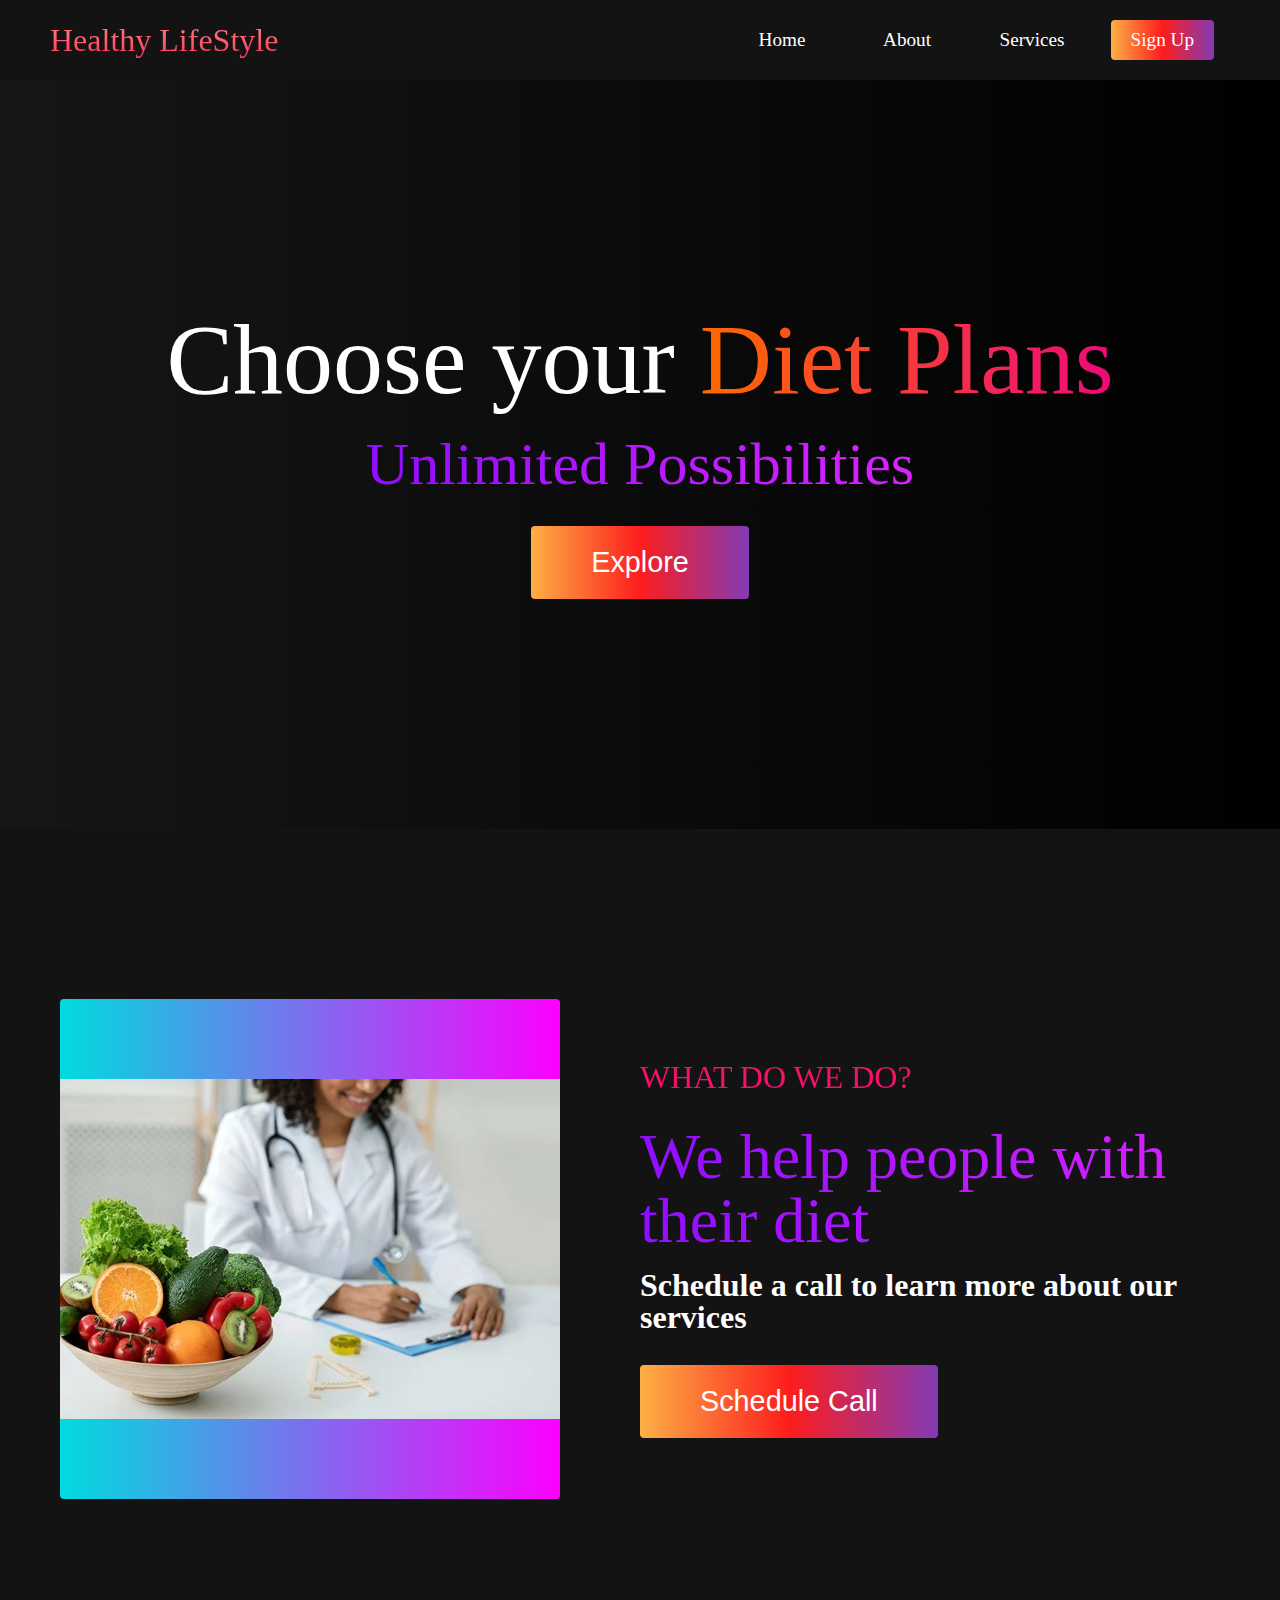
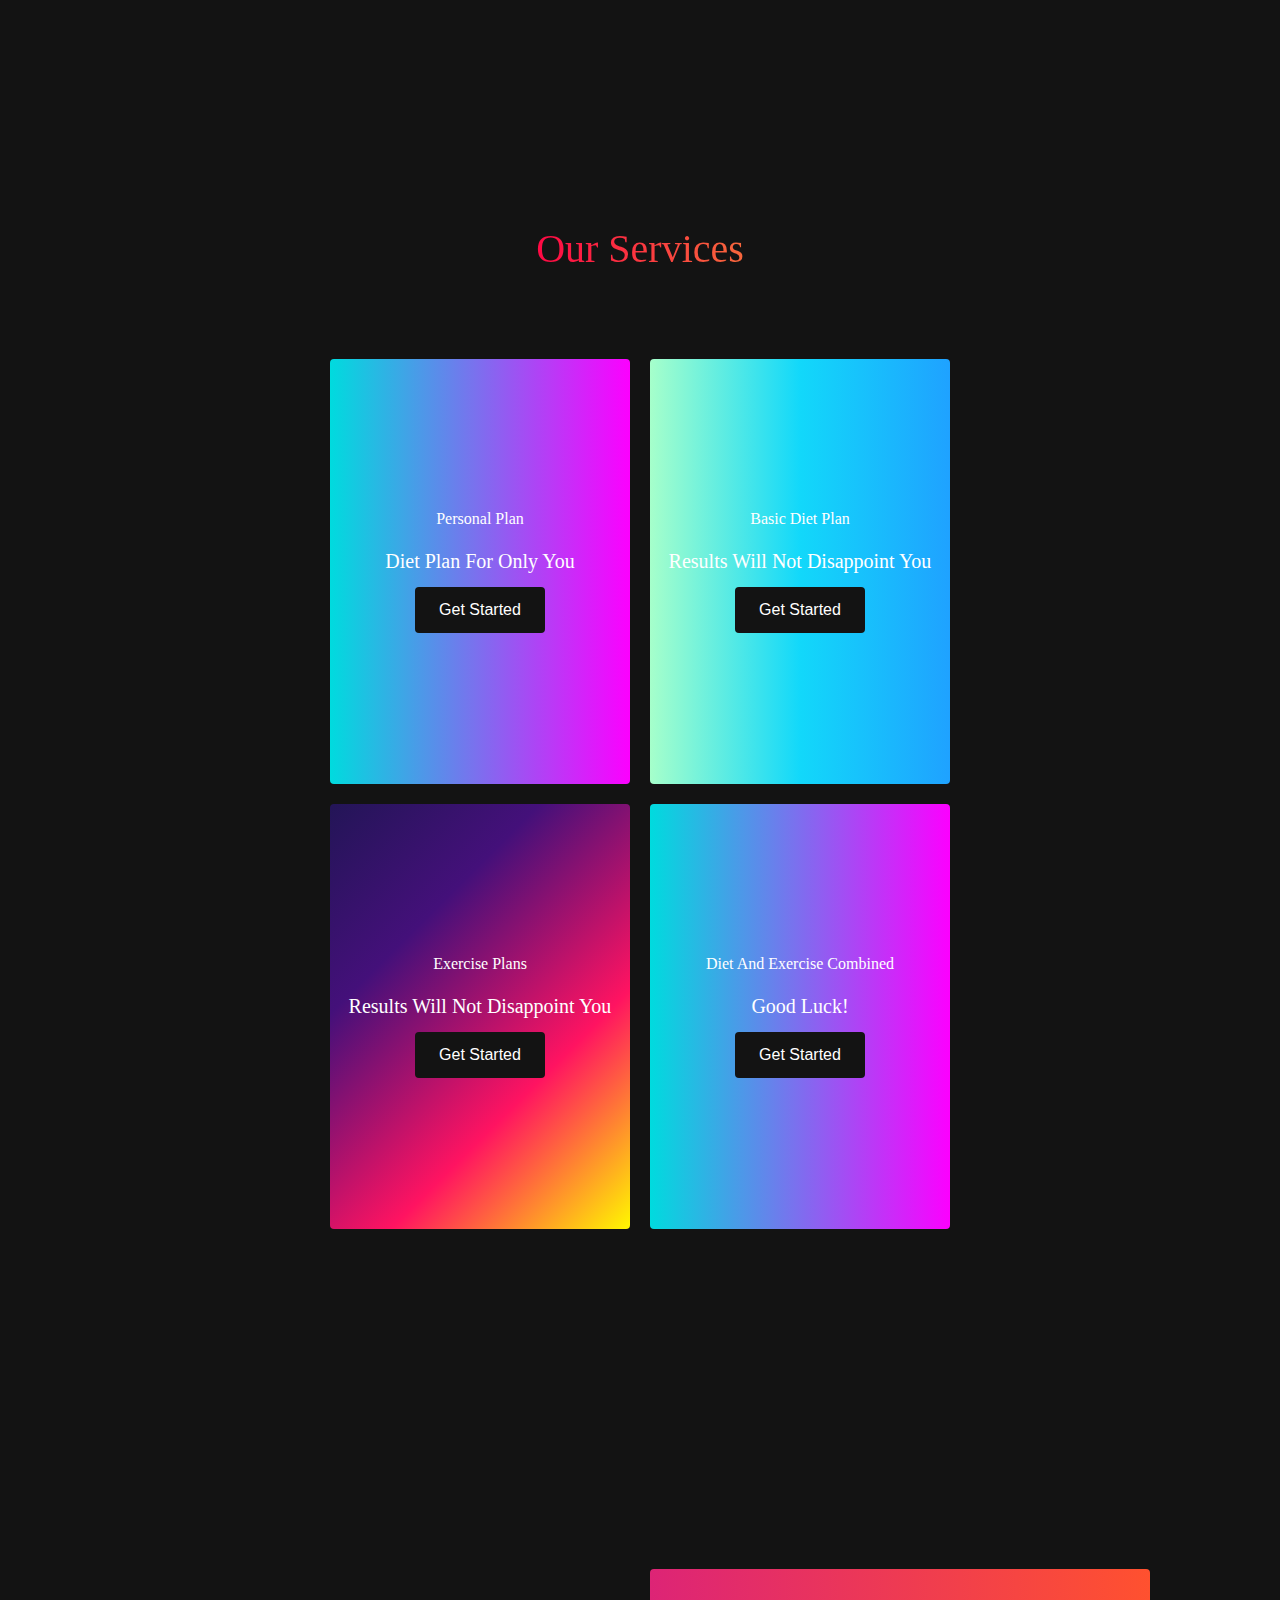
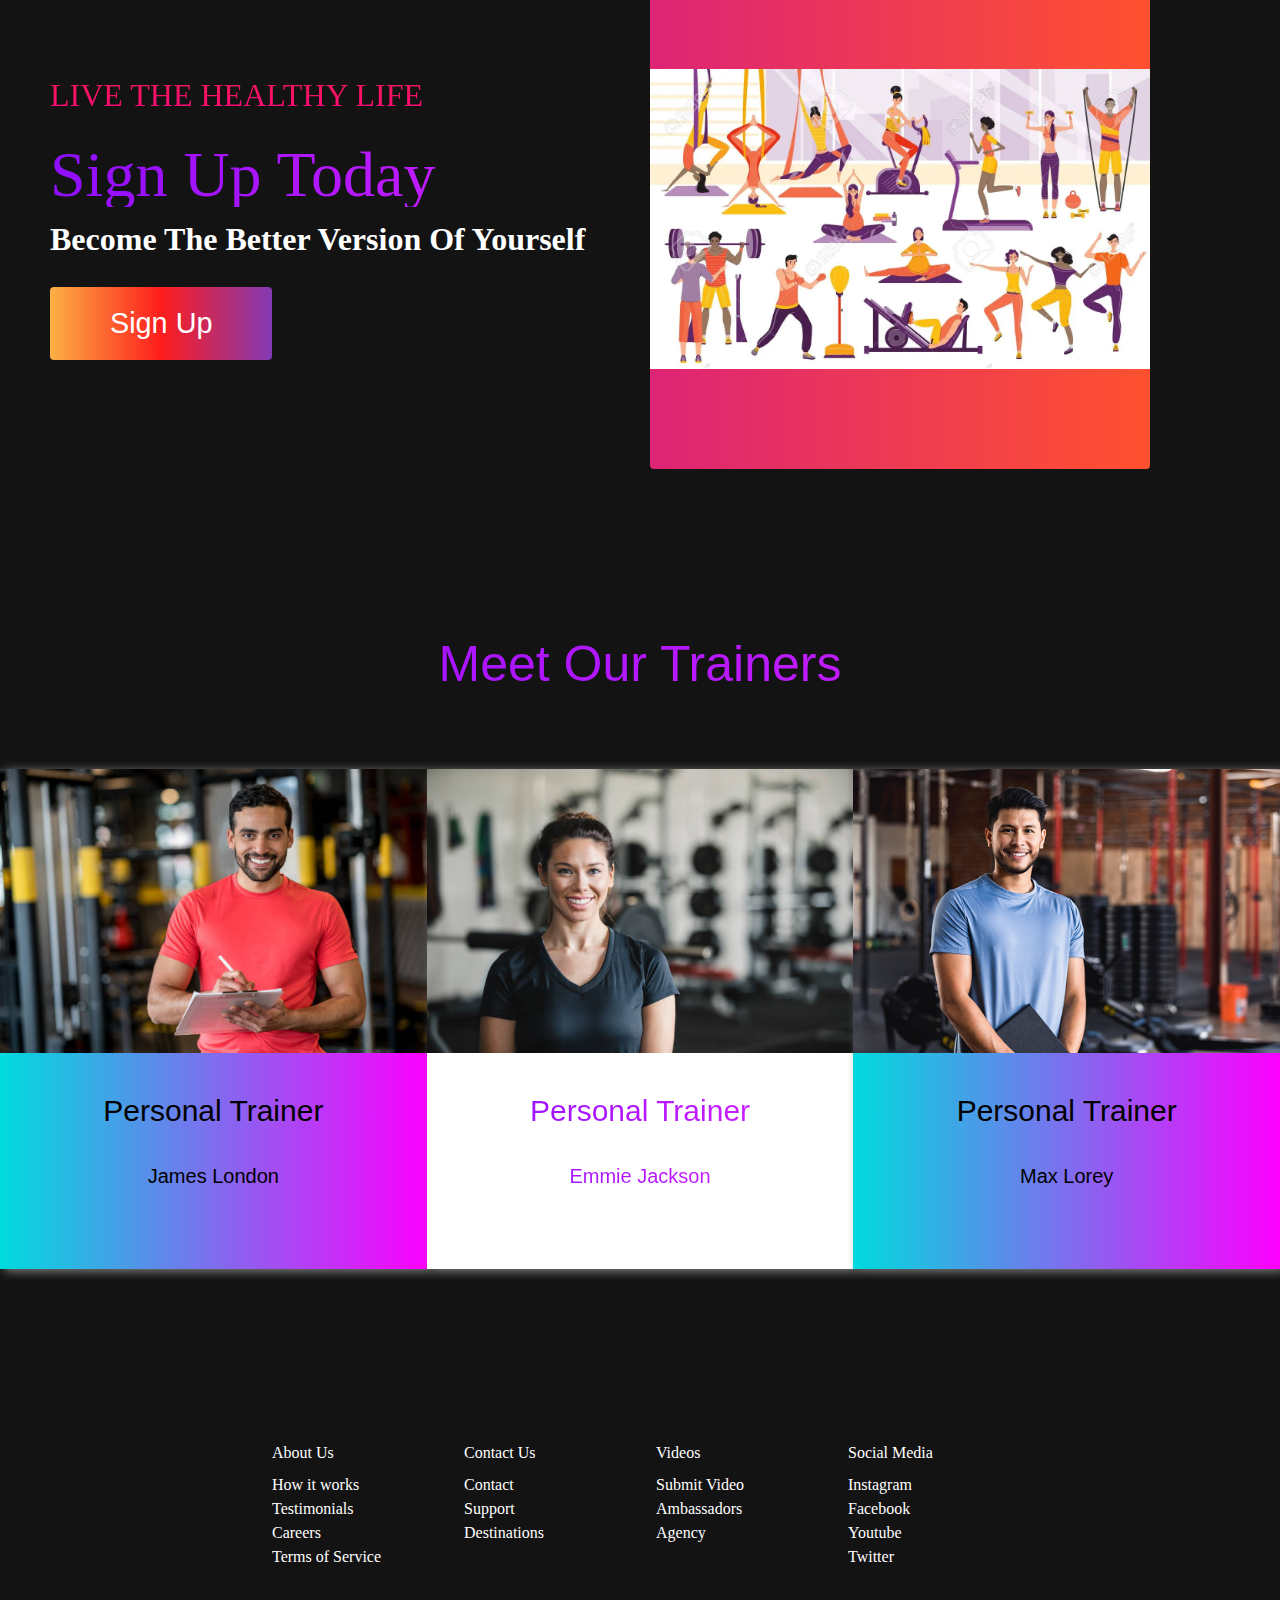
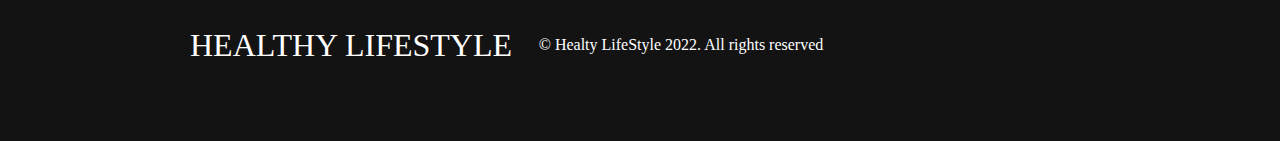
==== index.html @ ace4f07d "FINAL" ====
<!DOCTYPE html>
<html lang="en">

<head>
    <meta charset="UTF-8" />
    <meta name="viewport" content="width=device-width, initial-scale=1.0" />
    <title>Gio's Website Final</title>
    <link rel="stylesheet" href="style.css" />
    <link rel="stylesheet" href="responsive.css" />
    <link rel="stylesheet" href="reset.css" />
    <link rel="stylesheet" href="https://use.fontawesome.com/releases/v5.14.0/css/all.css" integrity="sha384-HzLeBuhoNPvSl5KYnjx0BT+WB0QEEqLprO+NBkkk5gbc67FTaL7XIGa2w1L0Xbgc" crossorigin="anonymous" />
</head>

<body>
    <!-- Navbar Section -->
    <nav class="navbar">
        <div class="navbar__container">
            <a href="#home" id="navbar__logo">Healthy LifeStyle</a>
            <div class="navbar__toggle" id="mobile-menu">
                <span class="bar"></span> <span class="bar"></span>
                <span class="bar"></span>
            </div>
            <ul class="navbar__menu">
                <li class="navbar__item">
                    <a href="#home" class="navbar__links" id="home-page">Home</a>
                </li>
                <li class="navbar__item">
                    <a href="#about" class="navbar__links" id="about-page">About</a>
                </li>
                <li class="navbar__item">
                    <a href="#services" class="navbar__links" id="services-page">Services</a
            >
          </li>
          <li class="navbar__btn">
            <a href="#sign-up" class="button" id="signup">Sign Up</a>
                </li>
            </ul>
        </div>
    </nav>

    <!-- Hero Section -->
    <div class="hero" id="home">
        <div class="hero__container">
            <h1 class="hero__heading">Choose your <span>Diet Plans</span></h1>
            <p class="hero__description">Unlimited Possibilities</p>
            <button class="main__btn"><a href="#">Explore</a></button>
        </div>
    </div>

    <!-- About Section -->
    <div class="main" id="about">
        <div class="main__container">
            <div class="main__img--container">
                <div class="main__img--card"><img src="img/image5.webp" alt="image"></div>
            </div>
            <div class="main__content">
                <h1>What do we do?</h1>
                <h2>We help people with their diet</h2>
                <p>Schedule a call to learn more about our services</p>
                <button class="main__btn"><a href="contact.html">Schedule Call</a></button>
            </div>
        </div>
    </div>

    <!-- Services Section -->
    <div class="services" id="services">
        <h1>Our Services</h1>
        <div class="services__wrapper">
            <div class="services__card">
                <h2>Personal Plan</h2>
                <p>Diet Plan For Only You</p>
                <div class="services__btn"><button>Get Started</button></div>
            </div>
            <div class="services__card">
                <h2>Basic Diet Plan</h2>
                <p>Results Will Not Disappoint You</p>
                <div class="services__btn"><button>Get Started</button></div>
            </div>
            <div class="services__card">
                <h2>Exercise Plans</h2>
                <p>Results Will Not Disappoint You</p>
                <div class="services__btn"><button>Get Started</button></div>
            </div>
            <div class="services__card">
                <h2>Diet And Exercise Combined</h2>
                <p>Good Luck!</p>
                <div class="services__btn"><button>Get Started</button></div>
            </div>
        </div>
    </div>

    <!-- Features Section -->

    <div class="main" id="sign-up">
        <div class="main__container">
            <div class="main__content">
                <h1>Live The Healthy Life</h1>
                <h2>Sign Up Today</h2>
                <p>Become The Better Version Of Yourself</p>
                <button class="main__btn"><a href="sing.html">Sign Up</a></button>
            </div>
            <div class="main__img--container">
                <div class="main__img--card" id="card-2">
                    <img src="img/image3.webp" alt="img3">
                </div>
            </div>
        </div>
    </div>

    <!-- trainers section -->

    <section>
        <div class="meettrainers">
            <h2 class="meet">Meet Our Trainers</h2>
        </div>
        <div class="flex-box">
            <div class="trainer1">
                <img class="trainer" src="img/trainer1.jpg" alt="trainer">
                <h4 class="personaltrainer trainer123">Personal Trainer</h4>
                <p class="personaltrainer name">James London</p>
            </div>

            <div class="emmie1">
                <img class="trainer" src="img/trainer2.jpg" alt="trainer2">
                <h4 class="personaltrainer trainer123 emmie">Personal Trainer</h4>
                <p class="personaltrainer name emmie">Emmie Jackson</p>
            </div>

            <div class="trainer1">
                <img class="trainer" src="img/trainer3.jpg" alt="trainer3">
                <h4 class="personaltrainer trainer123">Personal Trainer</h4>
                <p class="personaltrainer name">Max Lorey</p>
            </div>
        </div>

    </section>

    <!-- Footer Section -->
    <footer class="footer__container">
        <div class="footer__links">
            <div class="footer__link--wrapper">
                <div class="footer__link--items">
                    <h2>About Us</h2>
                    <a href="/sign__up">How it works</a> <a href="/">Testimonials</a>
                    <a href="/">Careers</a> <a href="/">Terms of Service</a>
                </div>
                <div class="footer__link--items">
                    <h2>Contact Us</h2>
                    <a href="">Contact</a> <a href="/">Support</a>
                    <a href="">Destinations</a>
                </div>
            </div>
            <div class="footer__link--wrapper">
                <div class="footer__link--items">
                    <h2>Videos</h2>
                    <a href="/">Submit Video</a> <a href="/">Ambassadors</a>
                    <a href="/">Agency</a>
                </div>
                <div class="footer__link--items">
                    <h2>Social Media</h2>
                    <a href="instagram.com">Instagram</a> <a href="/">Facebook</a>
                    <a href="/">Youtube</a> <a href="/">Twitter</a>
                </div>
            </div>
        </div>
        <section class="social__media">
            <div class="social__media--wrap">
                <div class="footer__logo">
                    <a href="/" id="footer__logo">HEALTHY LIFESTYLE</a>
                </div>
                <p class="website__rights">© Healty LifeStyle 2022. All rights reserved</p>
                <div class="social__icons">
                    <a href="https://www.facebook.com" class="social__icon--link" target="_blank"><i class="fab fa-facebook"></i
            ></a>
                    <a href="https://www.instagram.com" class="social__icon--link"><i class="fab fa-instagram"></i
            ></a>
                    <a href="https://www.Youtube.com" class="social__icon--link"><i class="fab fa-youtube"></i
            ></a>

                    <a href="https://www.twitter.com" class="social__icon--link"><i class="fab fa-twitter"></i
            ></a>
                </div>
            </div>
        </section>
    </footer>
    <script src="app.js"></script>
</body>

</html>
---- style.css ----
.navbar {
    background: #131313;
    height: 80px;
    display: flex;
    justify-content: center;
    align-items: center;
    font-size: 1.2rem;
    position: sticky;
    top: 0;
    z-index: 999;
}

.navbar__container {
    display: flex;
    justify-content: space-between;
    height: 80px;
    z-index: 1;
    width: 100%;
    max-width: 1300px;
    margin: 0 auto;
    padding: 0 50px;
}

#navbar__logo {
    background-color: #ff8177;
    background-image: linear-gradient(to top, #ff0844 0%, #ffb199 100%);
    background-size: 100%;
    -webkit-background-clip: text;
    -moz-background-clip: text;
    -webkit-text-fill-color: transparent;
    -moz-text-fill-color: transparent;
    display: flex;
    align-items: center;
    cursor: pointer;
    text-decoration: none;
    font-size: 2rem;
}

.navbar__menu {
    display: flex;
    align-items: center;
    list-style: none;
}

.navbar__item {
    height: 80px;
}

.navbar__links {
    color: #fff;
    display: flex;
    align-items: center;
    justify-content: center;
    width: 125px;
    text-decoration: none;
    height: 100%;
    transition: all 0.3s ease;
}

.navbar__btn {
    display: flex;
    justify-content: center;
    align-items: center;
    padding: 0 1rem;
    width: 100%;
}

.button {
    display: flex;
    justify-content: center;
    align-items: center;
    text-decoration: none;
    padding: 10px 20px;
    height: 100%;
    width: 100%;
    border: none;
    outline: none;
    border-radius: 4px;
    background: #833ab4;
    background: -webkit-linear-gradient(to right, #fcb045, #fd1d1d, #833ab4);
    background: linear-gradient(to right, #fcb045, #fd1d1d, #833ab4);
    color: #fff;
    transition: all 0.3s ease;
}

.navbar__links:hover {
    color: #9518fc;
    transition: all 0.3s ease;
}


/* Hero Section */

.hero {
    background: #000000;
    background: linear-gradient(to right, #161616, #000000);
    padding: 200px 0;
}

.hero__container {
    display: flex;
    flex-direction: column;
    justify-content: center;
    align-items: center;
    max-width: 1200px;
    margin: 0 auto;
    height: 90%;
    text-align: center;
    padding: 30px;
}

.hero__heading {
    font-size: 100px;
    margin-bottom: 24px;
    color: #fff;
}

.hero__heading span {
    background: #ee0979;
    background: linear-gradient( to right, #ff6a00, #ee0979);
    background-size: 100%;
    -webkit-background-clip: text;
    -moz-background-clip: text;
    -webkit-text-fill-color: transparent;
    -moz-text-fill-color: transparent;
}

.hero__description {
    font-size: 60px;
    background: #da22ff;
    background: linear-gradient( to right, #8f0eff, #da22ff);
    background-size: 100%;
    -webkit-background-clip: text;
    -moz-background-clip: text;
    -webkit-text-fill-color: transparent;
    -moz-text-fill-color: transparent;
}

.highlight {
    border-bottom: 4px solid rgb(132, 0, 255);
}


/* About Section */

.main {
    background-color: #131313;
    padding: 10rem 0;
}

.main__container {
    display: grid;
    grid-template-columns: 1fr 1fr;
    align-items: center;
    justify-content: center;
    margin: 0 auto;
    height: 90%;
    z-index: 1;
    width: 100%;
    max-width: 1300px;
    padding: 0 50px;
}

.main__content {
    color: #fff;
    width: 100%;
}

.main__content h1 {
    font-size: 2rem;
    background-color: #fe3b6f;
    background-image: linear-gradient(to top, #ff087b 0%, #ed1a52 100%);
    background-size: 100%;
    -webkit-background-clip: text;
    -moz-background-clip: text;
    -webkit-text-fill-color: transparent;
    -moz-text-fill-color: transparent;
    text-transform: uppercase;
    margin-bottom: 32px;
}

.main__content h2 {
    font-size: 4rem;
    background: #ff8177;
    background: linear-gradient( to right, #8f0eff, #da22ff);
    background-size: 100%;
    -webkit-background-clip: text;
    -moz-background-clip: text;
    -webkit-text-fill-color: transparent;
    -moz-text-fill-color: transparent;
}

.main__content p {
    margin-top: 1rem;
    font-size: 2rem;
    font-weight: 700;
}

.main__btn {
    font-size: 1.8rem;
    background: #833ab4;
    background: -webkit-linear-gradient(to right, #fcb045, #fd1d1d, #833ab4);
    background: linear-gradient(to right, #fcb045, #fd1d1d, #833ab4);
    padding: 20px 60px;
    border: none;
    border-radius: 4px;
    margin-top: 2rem;
    cursor: pointer;
    position: relative;
    transition: all 0.35s;
    outline: none;
}

.main__btn a {
    position: relative;
    z-index: 2;
    color: #fff;
    text-decoration: none;
}

.main__btn:after {
    position: absolute;
    content: '';
    top: 0;
    left: 0;
    width: 0;
    height: 100%;
    background: #ff1ead;
    transition: all 0.35s;
    border-radius: 4px;
}

.main__btn:hover {
    color: #fff;
}

.main__btn:hover:after {
    width: 100%;
}

.signup {
    margin-top: 10px;
}

.submit {
    background: #833ab4;
    background: -webkit-linear-gradient(to right, #fcb045, #fd1d1d, #833ab4);
    background: linear-gradient(to right, #fcb045, #fd1d1d, #833ab4);
    padding: 15px 50px;
    border: none;
    border-radius: 4px;
    margin-top: 2rem;
    cursor: pointer;
    position: relative;
    transition: all 0.35s;
    outline: none;
}

.main__img--container {
    text-align: center;
}

.main__img--card {
    margin: 10px;
    height: 500px;
    width: 500px;
    border-radius: 4px;
    display: flex;
    flex-direction: column;
    justify-content: center;
    color: #fff;
    background-image: linear-gradient(to right, #00dbde 0%, #fc00ff 100%);
}

.fa-layer-group,
.fa-users {
    font-size: 14rem;
}

#card-2 {
    background: #ff512f;
    background: -webkit-linear-gradient(to right, #dd2476, #ff512f);
    background: linear-gradient(to right, #dd2476, #ff512f);
}


/* Services Section */

.services {
    background: #131313;
    display: flex;
    flex-direction: column;
    justify-content: center;
    align-items: center;
    height: 100%;
    padding: 10rem 0;
}

.services h1 {
    background-color: #ff8177;
    background-image: linear-gradient(to right, #ff0844 0%, #f7673c 100%);
    background-size: 100%;
    -webkit-background-clip: text;
    -moz-background-clip: text;
    -webkit-text-fill-color: transparent;
    -moz-text-fill-color: transparent;
    margin-bottom: 5rem;
    font-size: 2.5rem;
}

.services__wrapper {
    display: grid;
    grid-template-columns: 1fr 1fr 1fr 1fr;
    grid-template-rows: 1fr;
}

.services__card {
    margin: 10px;
    height: 425px;
    width: 300px;
    border-radius: 4px;
    display: flex;
    flex-direction: column;
    justify-content: center;
    color: #fff;
    background-image: linear-gradient(to right, #00dbde 0%, #fc00ff 100%);
    transition: 0.3s ease-in;
}

.services__card:nth-child(2) {
    background: #1fa2ff;
    background: -webkit-linear-gradient( to right, #a6ffcb, #12d8fa, #1fa2ff);
    background: linear-gradient( to right, #a6ffcb, #12d8fa, #1fa2ff);
}

.services__card:nth-child(3) {
    background-image: linear-gradient( -225deg, #231557 0%, #44107a 29%, #ff1361 67%, #fff800 100%);
}

.services__card h2 {
    text-align: center;
}

.services__card p {
    text-align: center;
    margin-top: 24px;
    font-size: 20px;
}

.services__btn {
    display: flex;
    justify-content: center;
    margin-top: 16px;
}

.services__btn:hover {
    transform: scale(1.275);
    transition: 0.2s ease;
}

.services__card button {
    color: #fff;
    padding: 14px 24px;
    border: none;
    outline: none;
    border-radius: 4px;
    background: #131313;
    font-size: 1rem;
}

.services__card button:hover {
    cursor: pointer;
}

.services__card:hover {
    transform: scale(1.075);
    transition: 0.3s ease-in;
    cursor: pointer;
}


/* trainers */

.flex-box {
    display: flex;
    background-color: #131313;
    padding: 5rem 0;
    justify-content: space-evenly;
}

.meettrainers {
    background-color: #131313;
    font-family: sans-serif;
}

.meet {
    text-align: center;
    font-size: 50px;
    background: #da22ff;
    background: linear-gradient( to right, #8f0eff, #da22ff);
    background-size: 100%;
    -webkit-background-clip: text;
    -moz-background-clip: text;
    -webkit-text-fill-color: transparent;
    -moz-text-fill-color: transparent;
}

.trainer1 {
    width: 450px;
    height: 500px;
    background-image: linear-gradient(to right, #00dbde 0%, #fc00ff 100%);
    box-shadow: 5px 2px 10px #888888;
}

.trainer1:hover {
    transform: scale(1.175);
    transition: 0.3s ease-in;
    cursor: pointer;
    color: #fff;
}

.name {
    font-size: 20px;
    font-family: sans-serif;
}

.name:hover {
    transform: scale(1.075);
    transition: 0.3s ease-in;
}

.trainer {
    width: 100%;
}

.personaltrainer {
    text-align: center;
    margin-top: 40px;
    font-family: sans-serif;
}

.emmie {
    background: #da22ff;
    background: linear-gradient( to right, #8f0eff, #da22ff);
    background-size: 100%;
    -webkit-background-clip: text;
    -moz-background-clip: text;
    -webkit-text-fill-color: transparent;
    -moz-text-fill-color: transparent;
}

.emmie1 {
    width: 450px;
    height: 500px;
    background-color: #fff;
    box-shadow: 5px 2px 10px #888888;
}

.emmie1:hover {
    transform: scale(1.075);
    transition: 0.3s ease-in;
    cursor: pointer;
    color: #ffffff;
}

.trainer123 {
    font-size: 30px;
}


/* Footer CSS */

.footer__container {
    background-color: #131313;
    padding: 5rem 0;
    display: flex;
    flex-direction: column;
    justify-content: center;
    align-items: center;
}

#footer__logo {
    color: #fff;
    display: flex;
    align-items: center;
    cursor: pointer;
    text-decoration: none;
    font-size: 2rem;
}

.footer__links {
    width: 100%;
    max-width: 1000px;
    display: flex;
    justify-content: center;
}

.footer__link--wrapper {
    display: flex;
}

.footer__link--items {
    display: flex;
    flex-direction: column;
    align-items: flex-start;
    margin: 16px;
    text-align: left;
    width: 160px;
    box-sizing: border-box;
}

.footer__link--items h2 {
    margin-bottom: 16px;
    color: #fff;
}

.footer__link--items a {
    color: #fff;
    text-decoration: none;
    margin-bottom: 0.5rem;
    transition: 0.3 ease-out;
}

.footer__link--items a:hover {
    color: #e9e9e9;
    transition: 0.3 ease-out;
}

.social__icon--link {
    color: #fff;
    font-size: 24px;
}

.social__media {
    max-width: 1000px;
    width: 100%;
}

.social__media--wrap {
    display: flex;
    justify-content: space-between;
    align-items: center;
    width: 90%;
    max-width: 1000px;
    margin: 40px auto 0 auto;
}

.social__icons {
    display: flex;
    justify-content: space-between;
    align-items: center;
    width: 240px;
}

.website__rights {
    color: #fff;
}
---- responsive.css ----
/* 380 trainers */

@media screen and (max-width: 380px) {
    .trainer1 {
        width: 450px;
        height: 400px;
    }
}


/* 960px */

@media screen and (max-width: 960px) {
    .trainer1 {
        width: 450px;
        height: 400px;
    }
    .emmie1 {
        width: 450px;
        height: 400px;
        margin-left: 35px;
        margin-right: 35px;
    }
    .navbar__container {
        display: flex;
        justify-content: space-between;
        height: 80px;
        z-index: 1;
        width: 100%;
        max-width: 1300px;
        padding: 0;
    }
    .navbar__menu {
        display: grid;
        grid-template-columns: auto;
        margin: 0;
        width: 100%;
        position: absolute;
        top: -1000px;
        opacity: 1;
        transition: all 0.5s ease;
        z-index: -1;
    }
    .navbar__menu.active {
        background: #131313;
        top: 100%;
        opacity: 1;
        transition: all 0.5s ease;
        z-index: 99;
        height: 60vh;
        font-size: 1.6rem;
    }
    #navbar__logo {
        padding-left: 25px;
    }
    .navbar__toggle .bar {
        width: 25px;
        height: 3px;
        margin: 5px auto;
        transition: all 0.3s ease-in-out;
        background: #fff;
    }
    .navbar__item {
        width: 100%;
    }
    .navbar__links {
        text-align: center;
        padding: 2rem;
        width: 100%;
        display: table;
    }
    .navbar__btn {
        padding-bottom: 2rem;
    }
    .button {
        display: flex;
        justify-content: center;
        align-items: center;
        width: 80%;
        height: 80px;
        margin: 0;
    }
    #mobile-menu {
        position: absolute;
        top: 20%;
        right: 5%;
        transform: translate(5%, 20%);
    }
    .navbar__toggle .bar {
        display: block;
        cursor: pointer;
    }
    #mobile-menu.is-active .bar:nth-child(2) {
        opacity: 0;
    }
    #mobile-menu.is-active .bar:nth-child(1) {
        transform: translateY(8px) rotate(45deg);
    }
    #mobile-menu.is-active .bar:nth-child(3) {
        transform: translateY(-8px) rotate(-45deg);
    }
}


/* 768px */

@media screen and (max-width: 768px) {
    .hero__heading {
        font-size: 60px;
    }
    .hero__description {
        font-size: 40px;
    }
}

@media screen and (max-width: 768px) {
    .services__wrapper {
        grid-template-columns: 1fr;
    }
}


/* mobile */

@media screen and (max-width: 1100px) {
    .main__container {
        display: grid;
        grid-template-columns: 1fr;
        align-items: center;
        justify-content: center;
        width: 100%;
        margin: 0 auto;
        height: 90%;
    }
    .main__img--container {
        display: flex;
        justify-content: center;
    }
    .main__img--card {
        height: 425px;
        width: 425px;
    }
    .main__content {
        text-align: center;
        margin-bottom: 4rem;
    }
    .main__content h1 {
        font-size: 2.5rem;
        margin-top: 2rem;
    }
    .main__content h2 {
        font-size: 3rem;
    }
    .main__content p {
        margin-top: 1rem;
        font-size: 1.5rem;
    }
}

@media screen and (max-width: 580px) {
    .main__img--card {
        width: 250px;
        height: 250px;
    }
    .fa-users,
    .fa-layer-group {
        font-size: 4rem;
    }
    .main__content h1 {
        font-size: 2rem;
        margin-top: 3rem;
    }
    .main__content h2 {
        font-size: 2rem;
    }
    .main__content p {
        margin-top: 2rem;
    }
    .main__btn {
        padding: 12px 36px;
        margin: 2.5rem 0;
    }
    .services {
        margin: 0 auto;
    }
    .services__wrapper {
        display: flex;
        flex-direction: column;
    }
    .footer__link--items {
        margin: 0;
        padding: 10px;
        width: 100%;
    }
    .flex-box {
        display: flex;
        flex-direction: column;
        align-items: center;
    }
    .trainer1 {
        width: 380px;
        height: 400px;
    }
    .emmie1 {
        width: 380px;
        height: 400px;
        margin: 50px 0 50px 0;
    }
}


/* 1300px */

@media screen and (max-width: 1300px) {
    .services__wrapper {
        grid-template-columns: 1fr 1fr;
    }
}

@media screen and (max-width: 820px) {
    .footer__links {
        padding-top: 2rem;
    }
    #footer__logo {
        margin-bottom: 2rem;
    }
    .website__rights {
        margin-bottom: 2rem;
    }
    .footer__link--wrapper {
        flex-direction: column;
    }
    .social__media--wrap {
        flex-direction: column;
    }
}
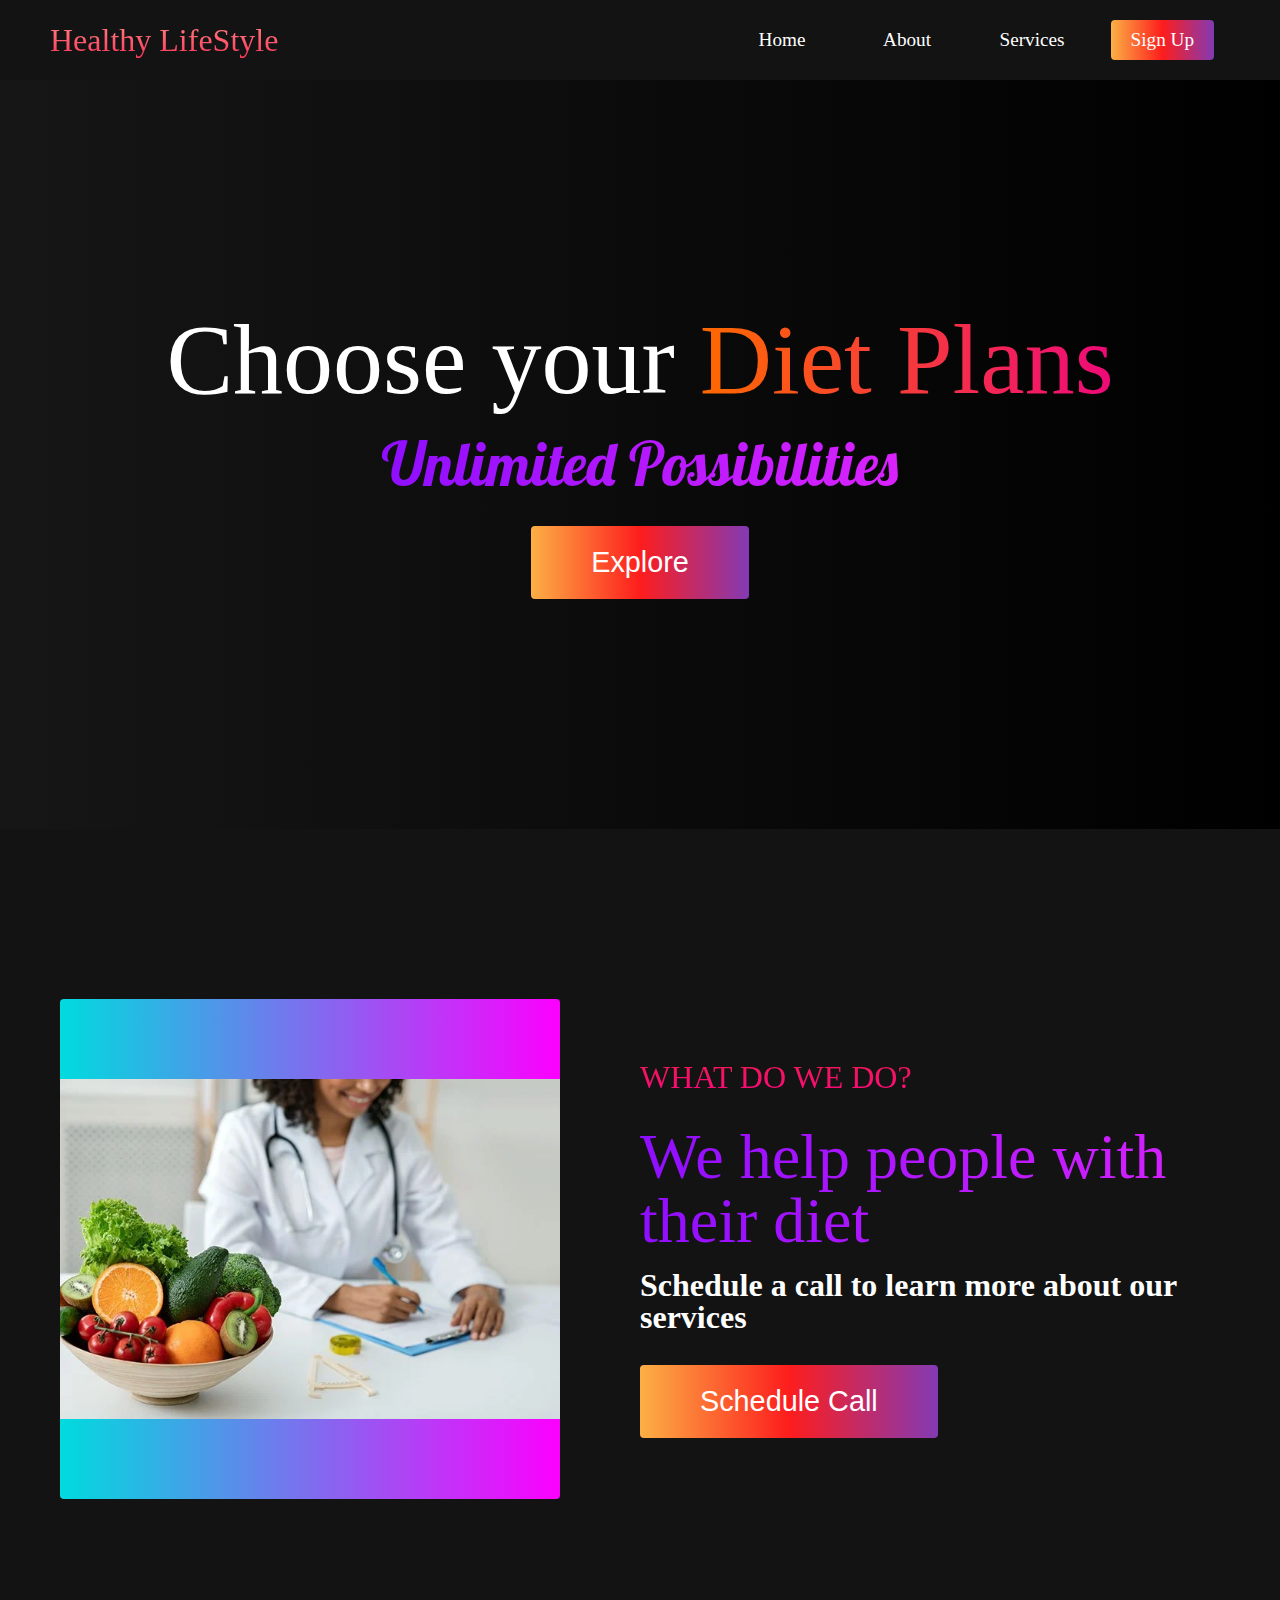
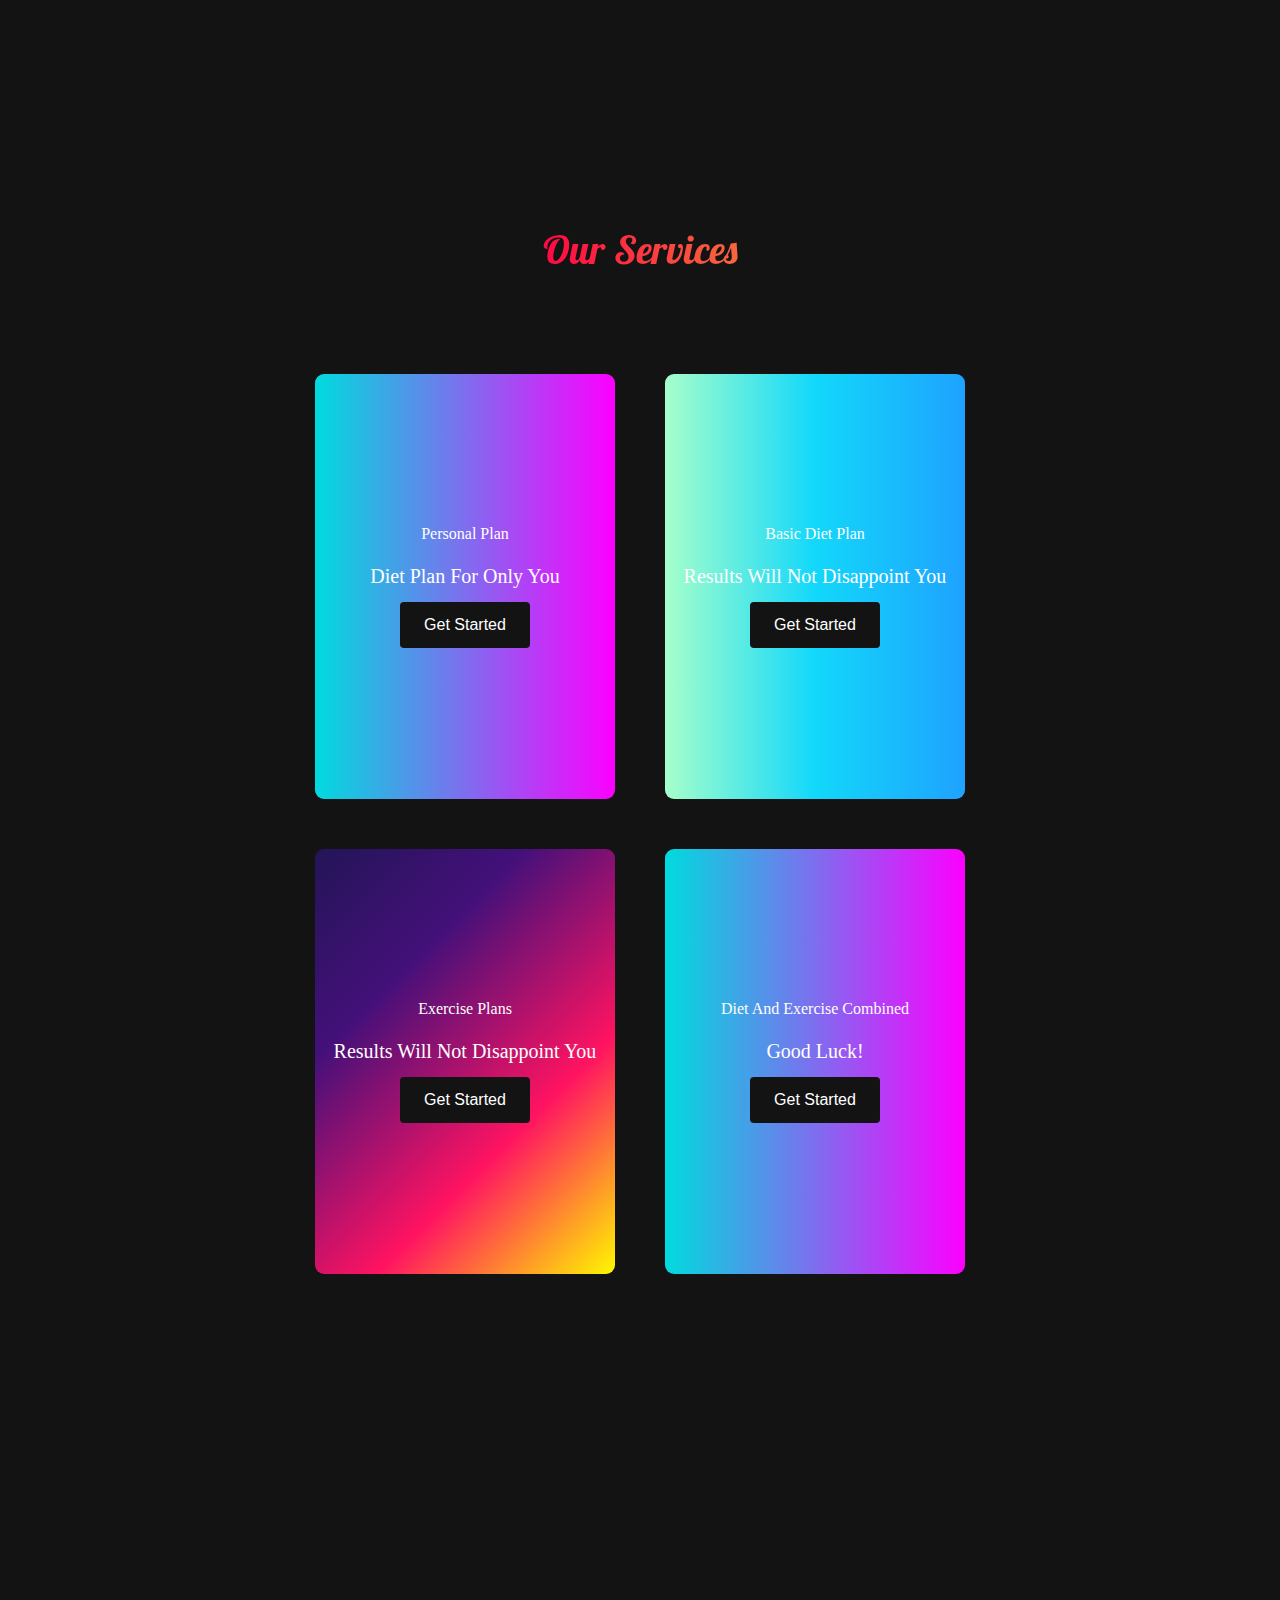
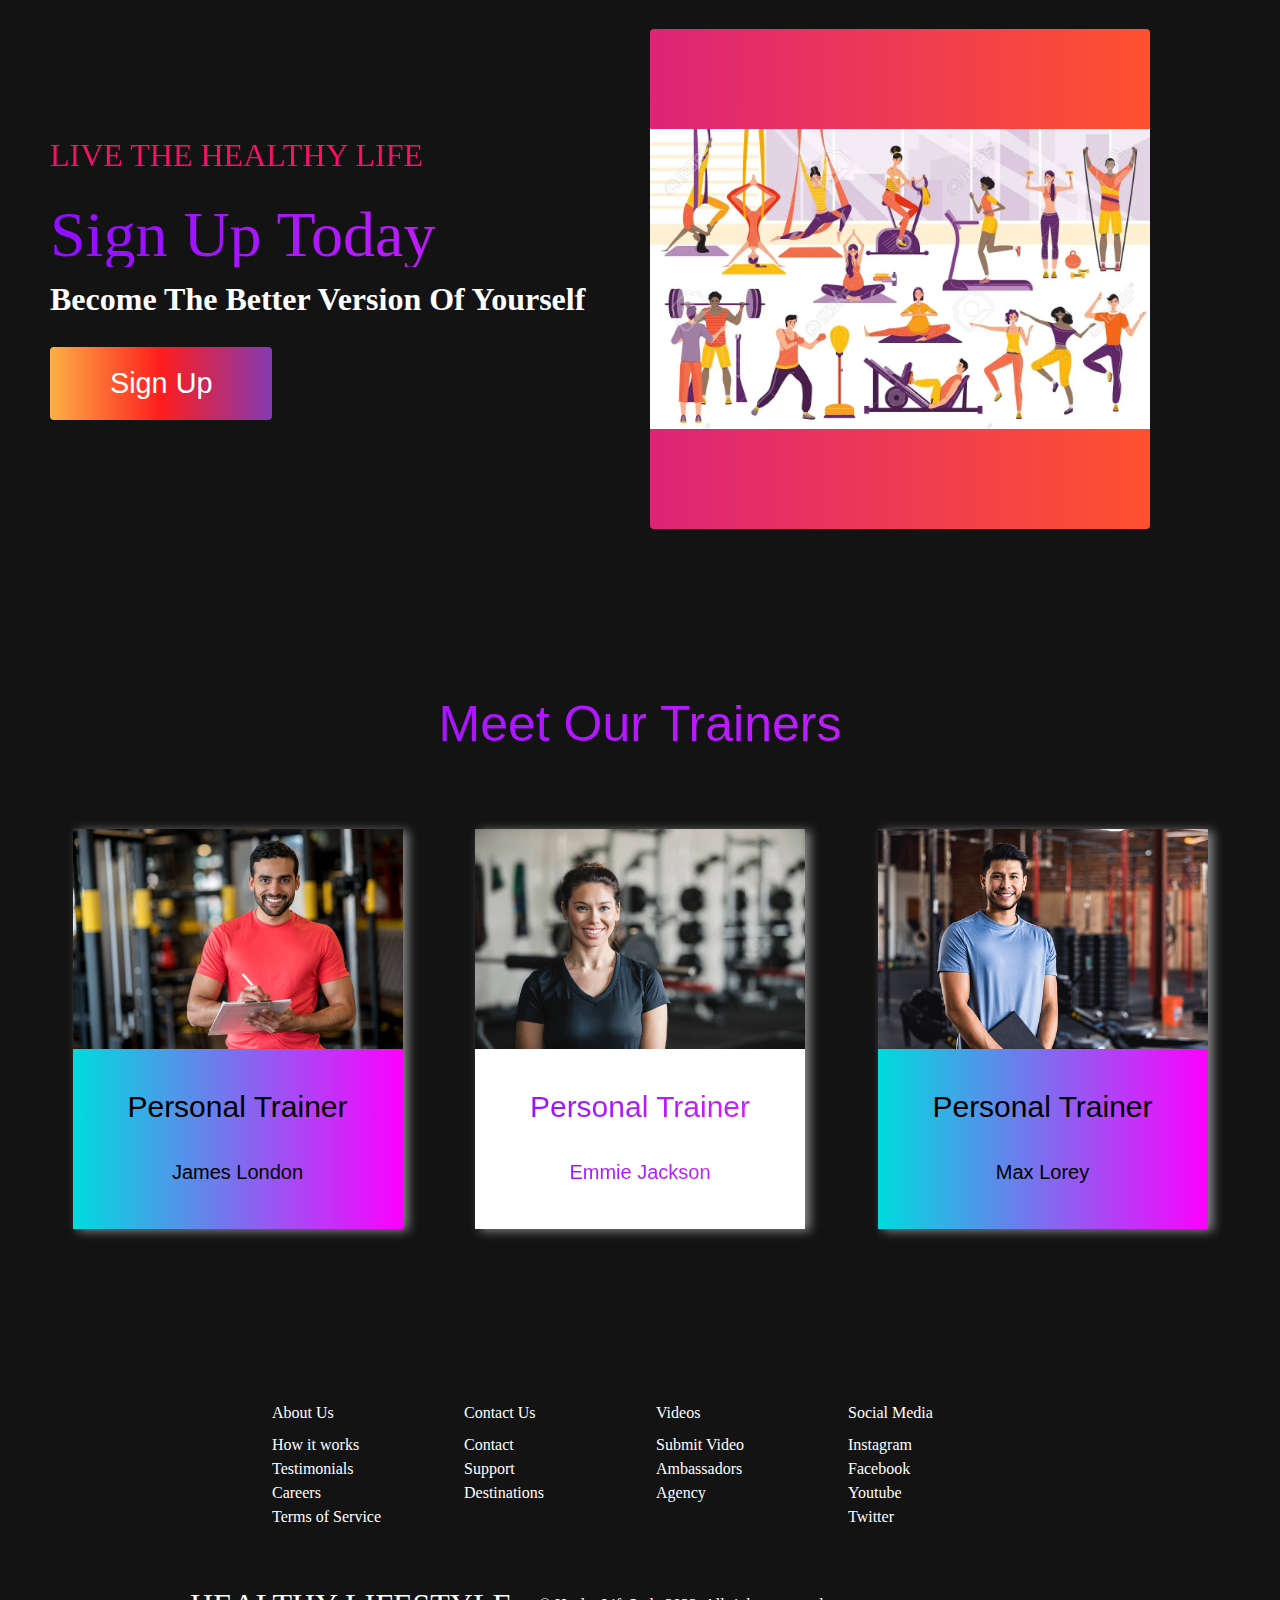
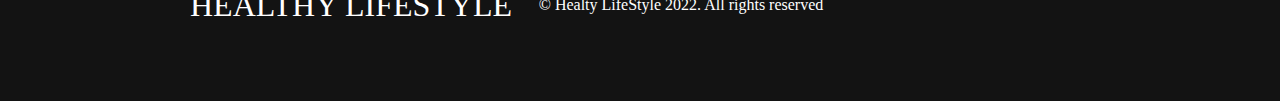
==== commit 391cd2c3: "final" ====
--- a/index.html
+++ b/index.html
@@ -2,12 +2,21 @@
 <html lang="en">
 
 <head>
-    <meta charset="UTF-8" />
+    <meta charset="UTF-8">
+    <meta http-equiv="X-UA-Compatible" content="IE=edge">
     <meta name="viewport" content="width=device-width, initial-scale=1.0" />
+    <meta name="description" content="Healthy LifeStyle">
+    <meta name="keywords" content="Diet&Exercise">
+    <meta name="author" content="Gio Abgariani">
+    <meta property="og:url" content="#" />
+    <meta property="og:type" content="#" />
+    <meta property="og:title" content="#" />
+    <meta property="og:description" content="#" />
+    <meta property="og:image" content="#" />
     <title>Gio's Website Final</title>
-    <link rel="stylesheet" href="style.css" />
-    <link rel="stylesheet" href="responsive.css" />
-    <link rel="stylesheet" href="reset.css" />
+    <link rel="stylesheet" href="../styles/style.css" />
+    <link rel="stylesheet" href="../styles/responsive.css" />
+    <link rel="stylesheet" href="../styles/reset.css" />
     <link rel="stylesheet" href="https://use.fontawesome.com/releases/v5.14.0/css/all.css" integrity="sha384-HzLeBuhoNPvSl5KYnjx0BT+WB0QEEqLprO+NBkkk5gbc67FTaL7XIGa2w1L0Xbgc" crossorigin="anonymous" />
 </head>
 
@@ -51,7 +60,7 @@
     <div class="main" id="about">
         <div class="main__container">
             <div class="main__img--container">
-                <div class="main__img--card"><img src="img/image5.webp" alt="image"></div>
+                <div class="main__img--card"><img src="../img/image5.webp" alt="image"></div>
             </div>
             <div class="main__content">
                 <h1>What do we do?</h1>
@@ -101,7 +110,7 @@
             </div>
             <div class="main__img--container">
                 <div class="main__img--card" id="card-2">
-                    <img src="img/image3.webp" alt="img3">
+                    <img src="../img/image3.webp" alt="img3">
                 </div>
             </div>
         </div>
@@ -115,19 +124,19 @@
         </div>
         <div class="flex-box">
             <div class="trainer1">
-                <img class="trainer" src="img/trainer1.jpg" alt="trainer">
+                <img class="trainer" src="../img/trainer1.jpg" alt="trainer">
                 <h4 class="personaltrainer trainer123">Personal Trainer</h4>
                 <p class="personaltrainer name">James London</p>
             </div>
 
             <div class="emmie1">
-                <img class="trainer" src="img/trainer2.jpg" alt="trainer2">
+                <img class="trainer" src="../img/trainer2.jpg" alt="trainer2">
                 <h4 class="personaltrainer trainer123 emmie">Personal Trainer</h4>
                 <p class="personaltrainer name emmie">Emmie Jackson</p>
             </div>
 
             <div class="trainer1">
-                <img class="trainer" src="img/trainer3.jpg" alt="trainer3">
+                <img class="trainer" src="../img/trainer3.jpg" alt="trainer3">
                 <h4 class="personaltrainer trainer123">Personal Trainer</h4>
                 <p class="personaltrainer name">Max Lorey</p>
             </div>
@@ -172,18 +181,18 @@
                 <div class="social__icons">
                     <a href="https://www.facebook.com" class="social__icon--link" target="_blank"><i class="fab fa-facebook"></i
             ></a>
-                    <a href="https://www.instagram.com" class="social__icon--link"><i class="fab fa-instagram"></i
+                    <a href="https://www.instagram.com" class="social__icon--link" target="_blank"><i class="fab fa-instagram"></i
             ></a>
-                    <a href="https://www.Youtube.com" class="social__icon--link"><i class="fab fa-youtube"></i
+                    <a href="https://www.Youtube.com" class="social__icon--link" target="_blank"><i class="fab fa-youtube"></i
             ></a>
 
-                    <a href="https://www.twitter.com" class="social__icon--link"><i class="fab fa-twitter"></i
+                    <a href="https://www.twitter.com" class="social__icon--link" target="_blank"><i class="fab fa-twitter"></i
             ></a>
                 </div>
             </div>
         </section>
     </footer>
-    <script src="app.js"></script>
+    <script src="../app.js"></script>
 </body>
 
 </html>--- a/styles/style.css
+++ b/styles/style.css
@@ -0,0 +1,567 @@
+@import url('https://fonts.googleapis.com/css2?family=Anton&family=Dancing+Script&family=Kdam+Thmor+Pro&family=Lobster&family=Quicksand:wght@300&display=swap');
+@import url('https://fonts.googleapis.com/css2?family=Anton&family=Dancing+Script&family=Kdam+Thmor+Pro&family=Lobster&family=Quicksand:wght@300&display=swap');
+@import url('https://fonts.googleapis.com/css2?family=Anton&family=Dancing+Script&family=Kdam+Thmor+Pro&family=Lobster&family=Quicksand:wght@300&display=swap');
+.navbar {
+    background: #131313;
+    height: 80px;
+    display: flex;
+    justify-content: center;
+    align-items: center;
+    font-size: 1.2rem;
+    position: sticky;
+    top: 0;
+    z-index: 999;
+}
+
+.navbar__container {
+    display: flex;
+    justify-content: space-between;
+    height: 80px;
+    z-index: 1;
+    width: 100%;
+    max-width: 1300px;
+    margin: 0 auto;
+    padding: 0 50px;
+}
+
+#navbar__logo {
+    background-color: #ff8177;
+    background-image: linear-gradient(to top, #ff0844 0%, #ffb199 100%);
+    background-size: 100%;
+    -webkit-background-clip: text;
+    -moz-background-clip: text;
+    -webkit-text-fill-color: transparent;
+    -moz-text-fill-color: transparent;
+    display: flex;
+    align-items: center;
+    cursor: pointer;
+    text-decoration: none;
+    font-size: 2rem;
+}
+
+.navbar__menu {
+    display: flex;
+    align-items: center;
+    list-style: none;
+}
+
+.navbar__item {
+    height: 80px;
+}
+
+.navbar__links {
+    color: #fff;
+    display: flex;
+    align-items: center;
+    justify-content: center;
+    width: 125px;
+    text-decoration: none;
+    height: 100%;
+    transition: all 0.3s ease;
+}
+
+.navbar__btn {
+    display: flex;
+    justify-content: center;
+    align-items: center;
+    padding: 0 1rem;
+    width: 100%;
+}
+
+.button {
+    display: flex;
+    justify-content: center;
+    align-items: center;
+    text-decoration: none;
+    padding: 10px 20px;
+    height: 100%;
+    width: 100%;
+    border: none;
+    outline: none;
+    border-radius: 4px;
+    background: #833ab4;
+    background: -webkit-linear-gradient(to right, #fcb045, #fd1d1d, #833ab4);
+    background: linear-gradient(to right, #fcb045, #fd1d1d, #833ab4);
+    color: #fff;
+    transition: all 0.3s ease;
+}
+
+.navbar__links:hover {
+    color: #9518fc;
+    transition: all 0.3s ease;
+}
+
+
+/* Hero Section */
+
+.hero {
+    background: #000000;
+    background: linear-gradient(to right, #161616, #000000);
+    padding: 200px 0;
+}
+
+.hero__container {
+    display: flex;
+    flex-direction: column;
+    justify-content: center;
+    align-items: center;
+    max-width: 1200px;
+    margin: 0 auto;
+    height: 90%;
+    text-align: center;
+    padding: 30px;
+}
+
+.hero__heading {
+    font-size: 100px;
+    margin-bottom: 24px;
+    color: #fff;
+    font-family: poppins semibold;
+}
+
+.hero__heading span {
+    background: #ee0979;
+    background: linear-gradient( to right, #ff6a00, #ee0979);
+    background-size: 100%;
+    -webkit-background-clip: text;
+    -moz-background-clip: text;
+    -webkit-text-fill-color: transparent;
+    -moz-text-fill-color: transparent;
+    font-family: poppins;
+}
+
+.hero__description {
+    font-size: 60px;
+    background: #da22ff;
+    background: linear-gradient( to right, #8f0eff, #da22ff);
+    background-size: 100%;
+    -webkit-background-clip: text;
+    -moz-background-clip: text;
+    -webkit-text-fill-color: transparent;
+    -moz-text-fill-color: transparent;
+    font-family: 'Lobster', cursive;
+}
+
+.highlight {
+    border-bottom: 4px solid rgb(132, 0, 255);
+}
+
+
+/* About Section */
+
+.main {
+    background-color: #131313;
+    padding: 10rem 0;
+}
+
+.main__container {
+    display: grid;
+    grid-template-columns: 1fr 1fr;
+    align-items: center;
+    justify-content: center;
+    margin: 0 auto;
+    height: 90%;
+    z-index: 1;
+    width: 100%;
+    max-width: 1300px;
+    padding: 0 50px;
+}
+
+.main__content {
+    color: #fff;
+    width: 100%;
+    font-family: poppins;
+}
+
+.main__content h1 {
+    font-size: 2rem;
+    background-color: #fe3b6f;
+    background-image: linear-gradient(to top, #ff087b 0%, #ed1a52 100%);
+    background-size: 100%;
+    -webkit-background-clip: text;
+    -moz-background-clip: text;
+    -webkit-text-fill-color: transparent;
+    -moz-text-fill-color: transparent;
+    text-transform: uppercase;
+    margin-bottom: 32px;
+}
+
+.main__content h2 {
+    font-size: 4rem;
+    background: #ff8177;
+    background: linear-gradient( to right, #8f0eff, #da22ff);
+    background-size: 100%;
+    -webkit-background-clip: text;
+    -moz-background-clip: text;
+    -webkit-text-fill-color: transparent;
+    -moz-text-fill-color: transparent;
+}
+
+.main__content p {
+    margin-top: 1rem;
+    font-size: 2rem;
+    font-weight: 700;
+    font-family: poppins semibold;
+}
+
+.main__btn {
+    font-size: 1.8rem;
+    background: #833ab4;
+    background: -webkit-linear-gradient(to right, #fcb045, #fd1d1d, #833ab4);
+    background: linear-gradient(to right, #fcb045, #fd1d1d, #833ab4);
+    padding: 20px 60px;
+    border: none;
+    border-radius: 4px;
+    margin-top: 2rem;
+    cursor: pointer;
+    position: relative;
+    transition: all 0.35s;
+    outline: none;
+}
+
+.main__btn a {
+    position: relative;
+    z-index: 2;
+    color: #fff;
+    text-decoration: none;
+}
+
+.main__btn:after {
+    position: absolute;
+    content: '';
+    top: 0;
+    left: 0;
+    width: 0;
+    height: 100%;
+    background: #ff1ead;
+    transition: all 0.35s;
+    border-radius: 4px;
+}
+
+.main__btn:hover {
+    color: #fff;
+}
+
+.main__btn:hover:after {
+    width: 100%;
+}
+
+.signup {
+    margin-top: 10px;
+}
+
+.submit {
+    background: #833ab4;
+    background: -webkit-linear-gradient(to right, #fcb045, #fd1d1d, #833ab4);
+    background: linear-gradient(to right, #fcb045, #fd1d1d, #833ab4);
+    padding: 15px 50px;
+    border: none;
+    border-radius: 4px;
+    margin-top: 2rem;
+    cursor: pointer;
+    position: relative;
+    transition: all 0.35s;
+    outline: none;
+}
+
+.main__img--container {
+    text-align: center;
+}
+
+.main__img--card {
+    margin: 10px;
+    height: 500px;
+    width: 500px;
+    border-radius: 4px;
+    display: flex;
+    flex-direction: column;
+    justify-content: center;
+    color: #fff;
+    background-image: linear-gradient(to right, #00dbde 0%, #fc00ff 100%);
+}
+
+.fa-layer-group,
+.fa-users {
+    font-size: 14rem;
+}
+
+#card-2 {
+    background: #ff512f;
+    background: -webkit-linear-gradient(to right, #dd2476, #ff512f);
+    background: linear-gradient(to right, #dd2476, #ff512f);
+}
+
+
+/* Services Section */
+
+.services {
+    background: #131313;
+    display: flex;
+    flex-direction: column;
+    justify-content: center;
+    align-items: center;
+    height: 100%;
+    padding: 10rem 0;
+}
+
+.services h1 {
+    background-color: #ff8177;
+    background-image: linear-gradient(to right, #ff0844 0%, #f7673c 100%);
+    background-size: 100%;
+    -webkit-background-clip: text;
+    -moz-background-clip: text;
+    -webkit-text-fill-color: transparent;
+    -moz-text-fill-color: transparent;
+    margin-bottom: 5rem;
+    font-size: 2.5rem;
+    font-family: lobster;
+}
+
+.services__wrapper {
+    display: grid;
+    grid-template-columns: 1fr 1fr 1fr 1fr;
+    grid-template-rows: 1fr;
+}
+
+.services__card {
+    margin: 25px;
+    height: 425px;
+    width: 300px;
+    border-radius: 9px;
+    display: flex;
+    flex-direction: column;
+    justify-content: center;
+    color: #fff;
+    background-image: linear-gradient(to right, #00dbde 0%, #fc00ff 100%);
+    transition: 0.3s ease-in;
+    box-shadow: 1px 0.5px 0.5px 1px lavender
+}
+
+.services__card:nth-child(2) {
+    background: #1fa2ff;
+    background: -webkit-linear-gradient( to right, #a6ffcb, #12d8fa, #1fa2ff);
+    background: linear-gradient( to right, #a6ffcb, #12d8fa, #1fa2ff);
+}
+
+.services__card:nth-child(3) {
+    background-image: linear-gradient( -225deg, #231557 0%, #44107a 29%, #ff1361 67%, #fff800 100%);
+}
+
+.services__card h2 {
+    text-align: center;
+}
+
+.services__card p {
+    text-align: center;
+    margin-top: 24px;
+    font-size: 20px;
+}
+
+.services__btn {
+    display: flex;
+    justify-content: center;
+    margin-top: 16px;
+}
+
+.services__btn:hover {
+    transform: scale(1.275);
+    transition: 0.2s ease;
+}
+
+.services__card button {
+    color: #fff;
+    padding: 14px 24px;
+    border: none;
+    outline: none;
+    border-radius: 4px;
+    background: #131313;
+    font-size: 1rem;
+}
+
+.services__card button:hover {
+    cursor: pointer;
+}
+
+.services__card:hover {
+    transform: scale(1.075);
+    transition: 0.3s ease-in;
+    cursor: pointer;
+}
+
+
+/* trainers */
+
+.flex-box {
+    display: flex;
+    background-color: #131313;
+    padding: 5rem 0;
+    justify-content: space-evenly;
+}
+
+.meettrainers {
+    background-color: #131313;
+    font-family: sans-serif;
+}
+
+.meet {
+    text-align: center;
+    font-size: 50px;
+    background: #da22ff;
+    background: linear-gradient( to right, #8f0eff, #da22ff);
+    background-size: 100%;
+    -webkit-background-clip: text;
+    -moz-background-clip: text;
+    -webkit-text-fill-color: transparent;
+    -moz-text-fill-color: transparent;
+}
+
+.trainer1 {
+    width: 450px;
+    height: 500px;
+    background-image: linear-gradient(to right, #00dbde 0%, #fc00ff 100%);
+    box-shadow: 5px 2px 10px #888888;
+}
+
+.trainer1:hover {
+    transform: scale(1.175);
+    transition: 0.3s ease-in;
+    cursor: pointer;
+    color: #fff;
+}
+
+.name {
+    font-size: 20px;
+    font-family: sans-serif;
+}
+
+.name:hover {
+    transform: scale(1.075);
+    transition: 0.3s ease-in;
+}
+
+.trainer {
+    width: 100%;
+}
+
+.personaltrainer {
+    text-align: center;
+    margin-top: 40px;
+    font-family: sans-serif;
+}
+
+.emmie {
+    background: #da22ff;
+    background: linear-gradient( to right, #8f0eff, #da22ff);
+    background-size: 100%;
+    -webkit-background-clip: text;
+    -moz-background-clip: text;
+    -webkit-text-fill-color: transparent;
+    -moz-text-fill-color: transparent;
+}
+
+.emmie1 {
+    width: 450px;
+    height: 500px;
+    background-color: #fff;
+    box-shadow: 5px 2px 10px #888888;
+}
+
+.emmie1:hover {
+    transform: scale(1.075);
+    transition: 0.3s ease-in;
+    cursor: pointer;
+    color: #ffffff;
+}
+
+.trainer123 {
+    font-size: 30px;
+}
+
+
+/* Footer CSS */
+
+.footer__container {
+    background-color: #131313;
+    padding: 5rem 0;
+    display: flex;
+    flex-direction: column;
+    justify-content: center;
+    align-items: center;
+}
+
+#footer__logo {
+    color: #fff;
+    display: flex;
+    align-items: center;
+    cursor: pointer;
+    text-decoration: none;
+    font-size: 2rem;
+}
+
+.footer__links {
+    width: 100%;
+    max-width: 1000px;
+    display: flex;
+    justify-content: center;
+}
+
+.footer__link--wrapper {
+    display: flex;
+}
+
+.footer__link--items {
+    display: flex;
+    flex-direction: column;
+    align-items: flex-start;
+    margin: 16px;
+    text-align: left;
+    width: 160px;
+    box-sizing: border-box;
+}
+
+.footer__link--items h2 {
+    margin-bottom: 16px;
+    color: #fff;
+}
+
+.footer__link--items a {
+    color: #fff;
+    text-decoration: none;
+    margin-bottom: 0.5rem;
+    transition: 0.3 ease-out;
+}
+
+.footer__link--items a:hover {
+    color: #e9e9e9;
+    transition: 0.3 ease-out;
+}
+
+.social__icon--link {
+    color: #fff;
+    font-size: 24px;
+}
+
+.social__media {
+    max-width: 1000px;
+    width: 100%;
+}
+
+.social__media--wrap {
+    display: flex;
+    justify-content: space-between;
+    align-items: center;
+    width: 90%;
+    max-width: 1000px;
+    margin: 40px auto 0 auto;
+}
+
+.social__icons {
+    display: flex;
+    justify-content: space-between;
+    align-items: center;
+    width: 240px;
+}
+
+.website__rights {
+    color: #fff;
+}--- a/styles/responsive.css
+++ b/styles/responsive.css
@@ -0,0 +1,343 @@
+/* MAIN PAGE RESPONSIVE */
+
+
+/* 1300px */
+
+@media screen and (max-width: 1400px) {
+    .services__wrapper {
+        grid-template-columns: 1fr 1fr;
+    }
+    .trainer1 {
+        MAX-width: 330px;
+        width: 100%;
+        max-height: 400px;
+    }
+    .emmie1 {
+        max-width: 330px;
+        width: 100%;
+        max-height: 400px;
+    }
+    .services__card {
+        box-shadow: none;
+    }
+}
+
+
+/* 960px */
+
+@media screen and (max-width: 980px) {
+    .trainer1 {
+        max-width: 450px;
+        height: 370px;
+    }
+    .emmie1 {
+        max-width: 450px;
+        height: 370px;
+        margin-left: 35px;
+        margin-right: 35px;
+    }
+    .navbar__container {
+        display: flex;
+        justify-content: space-between;
+        height: 80px;
+        z-index: 1;
+        width: 100%;
+        max-width: 1300px;
+        padding: 0;
+    }
+    .navbar__menu {
+        display: grid;
+        grid-template-columns: auto;
+        margin: 0;
+        width: 100%;
+        position: absolute;
+        top: -1000px;
+        opacity: 1;
+        transition: all 0.5s ease;
+        z-index: -1;
+    }
+    .navbar__menu.active {
+        background: #131313;
+        top: 100%;
+        opacity: 1;
+        transition: all 0.5s ease;
+        z-index: 99;
+        height: 60vh;
+        font-size: 1.6rem;
+    }
+    #navbar__logo {
+        padding-left: 25px;
+    }
+    .navbar__toggle .bar {
+        width: 25px;
+        height: 3px;
+        margin: 5px auto;
+        transition: all 0.3s ease-in-out;
+        background: #fff;
+    }
+    .navbar__item {
+        width: 100%;
+    }
+    .navbar__links {
+        text-align: center;
+        padding: 2rem;
+        width: 100%;
+        display: table;
+    }
+    .navbar__btn {
+        padding-bottom: 2rem;
+    }
+    .button {
+        display: flex;
+        justify-content: center;
+        align-items: center;
+        width: 80%;
+        height: 80px;
+        margin: 0;
+    }
+    #mobile-menu {
+        position: absolute;
+        top: 20%;
+        right: 5%;
+        transform: translate(5%, 20%);
+    }
+    .navbar__toggle .bar {
+        display: block;
+        cursor: pointer;
+    }
+    #mobile-menu.is-active .bar:nth-child(2) {
+        opacity: 0;
+    }
+    #mobile-menu.is-active .bar:nth-child(1) {
+        transform: translateY(8px) rotate(45deg);
+    }
+    #mobile-menu.is-active .bar:nth-child(3) {
+        transform: translateY(-8px) rotate(-45deg);
+    }
+}
+
+@media screen and (max-width: 820px) {
+    .footer__links {
+        padding-top: 2rem;
+    }
+    #footer__logo {
+        margin-bottom: 2rem;
+    }
+    .website__rights {
+        margin-bottom: 2rem;
+    }
+    .footer__link--wrapper {
+        flex-direction: column;
+    }
+    .social__media--wrap {
+        flex-direction: column;
+    }
+}
+
+
+/* mobile */
+
+@media screen and (max-width: 1100px) {
+    .main__container {
+        display: grid;
+        grid-template-columns: 1fr;
+        align-items: center;
+        justify-content: center;
+        width: 100%;
+        margin: 0 auto;
+        height: 90%;
+    }
+    .main__img--container {
+        display: flex;
+        justify-content: center;
+    }
+    .main__img--card {
+        height: 425px;
+        width: 425px;
+    }
+    .main__content {
+        text-align: center;
+        margin-bottom: 4rem;
+    }
+    .main__content h1 {
+        font-size: 2.5rem;
+        margin-top: 2rem;
+    }
+    .main__content h2 {
+        font-size: 3rem;
+    }
+    .main__content p {
+        margin-top: 1rem;
+        font-size: 1.5rem;
+    }
+}
+
+
+/* 768px */
+
+@media screen and (max-width: 768px) {
+    .hero__heading {
+        font-size: 60px;
+    }
+    .hero__description {
+        font-size: 40px;
+    }
+}
+
+@media screen and (max-width: 768px) {
+    .services__wrapper {
+        display: flex;
+        flex-direction: column;
+    }
+    .services__card {
+        max-width: 500px;
+        width: 100%;
+    }
+}
+
+@media screen and (max-width: 580px) {
+    .main__img--card {
+        width: 250px;
+        height: 250px;
+    }
+    .fa-users,
+    .fa-layer-group {
+        font-size: 4rem;
+    }
+    .main__content h1 {
+        font-size: 2rem;
+        margin-top: 3rem;
+    }
+    .main__content h2 {
+        font-size: 2rem;
+    }
+    .main__content p {
+        margin-top: 2rem;
+    }
+    .main__btn {
+        padding: 12px 36px;
+        margin: 2.5rem 0;
+    }
+    .services {
+        margin: 0 auto;
+    }
+    .services__wrapper {
+        display: flex;
+        flex-direction: column;
+    }
+    .footer__link--items {
+        margin: 0;
+        padding: 10px;
+        width: 100%;
+    }
+    .flex-box {
+        display: flex;
+        flex-direction: column;
+        align-items: center;
+    }
+    .trainer1 {
+        max-width: 380px;
+        width: 100%;
+        height: 450px;
+    }
+    .emmie1 {
+        max-width: 380px;
+        width: 100%;
+        height: 450px;
+        margin: 50px 0 50px 0;
+    }
+}
+
+
+/* 380 trainers and services_card */
+
+@media screen and (max-width: 400px) {
+    .trainer1 {
+        MAX-width: 330px;
+        width: 100%;
+        max-height: 400px;
+    }
+    .emmie1 {
+        max-width: 330px;
+        width: 100%;
+        max-height: 400px;
+    }
+    .services__card {
+        box-shadow: none;
+    }
+}
+
+
+/* CONTACT RESPONSIVE */
+
+@media screen and (max-width: 1145px) {
+    .contact-info {
+        display: none;
+    }
+    .contact-flex {
+        align-content: center;
+    }
+    .contact-form h2 {
+        font-size: 30px;
+    }
+    .contact-form {
+        max-width: 600px;
+        width: 100%;
+        margin: 0 auto;
+    }
+    .map1 {
+        max-width: 800px;
+        width: 100%;
+    }
+}
+
+@media screen and (max-width: 590px) {
+    .contact-form {
+        max-width: 450px;
+        width: 100%;
+        margin: 0 auto;
+    }
+    .map1 {
+        max-width: 450px;
+        width: 100%;
+        height: 350px;
+    }
+}
+
+@media screen and (max-width: 460px) {
+    .contact-form {
+        max-width: 350px;
+        width: 100%;
+        margin: 0 auto;
+    }
+    .map1 {
+        max-width: 350px;
+        width: 100%;
+        height: 350px;
+    }
+    .send-btn {
+        max-width: 350px;
+        width: 100%;
+    }
+}
+
+@media screen and (max-width: 330px) {
+    .services__card {
+        max-width: 250px;
+    }
+    .trainer1 {
+        max-width: 250px;
+    }
+    .emmie1 {
+        max-width: 250px;
+    }
+}
+
+
+/* SING UP RESPONSIVE */
+
+@media screen and (max-width: 580px) {
+    #home-logo {
+        font-size: 45px;
+    }
+}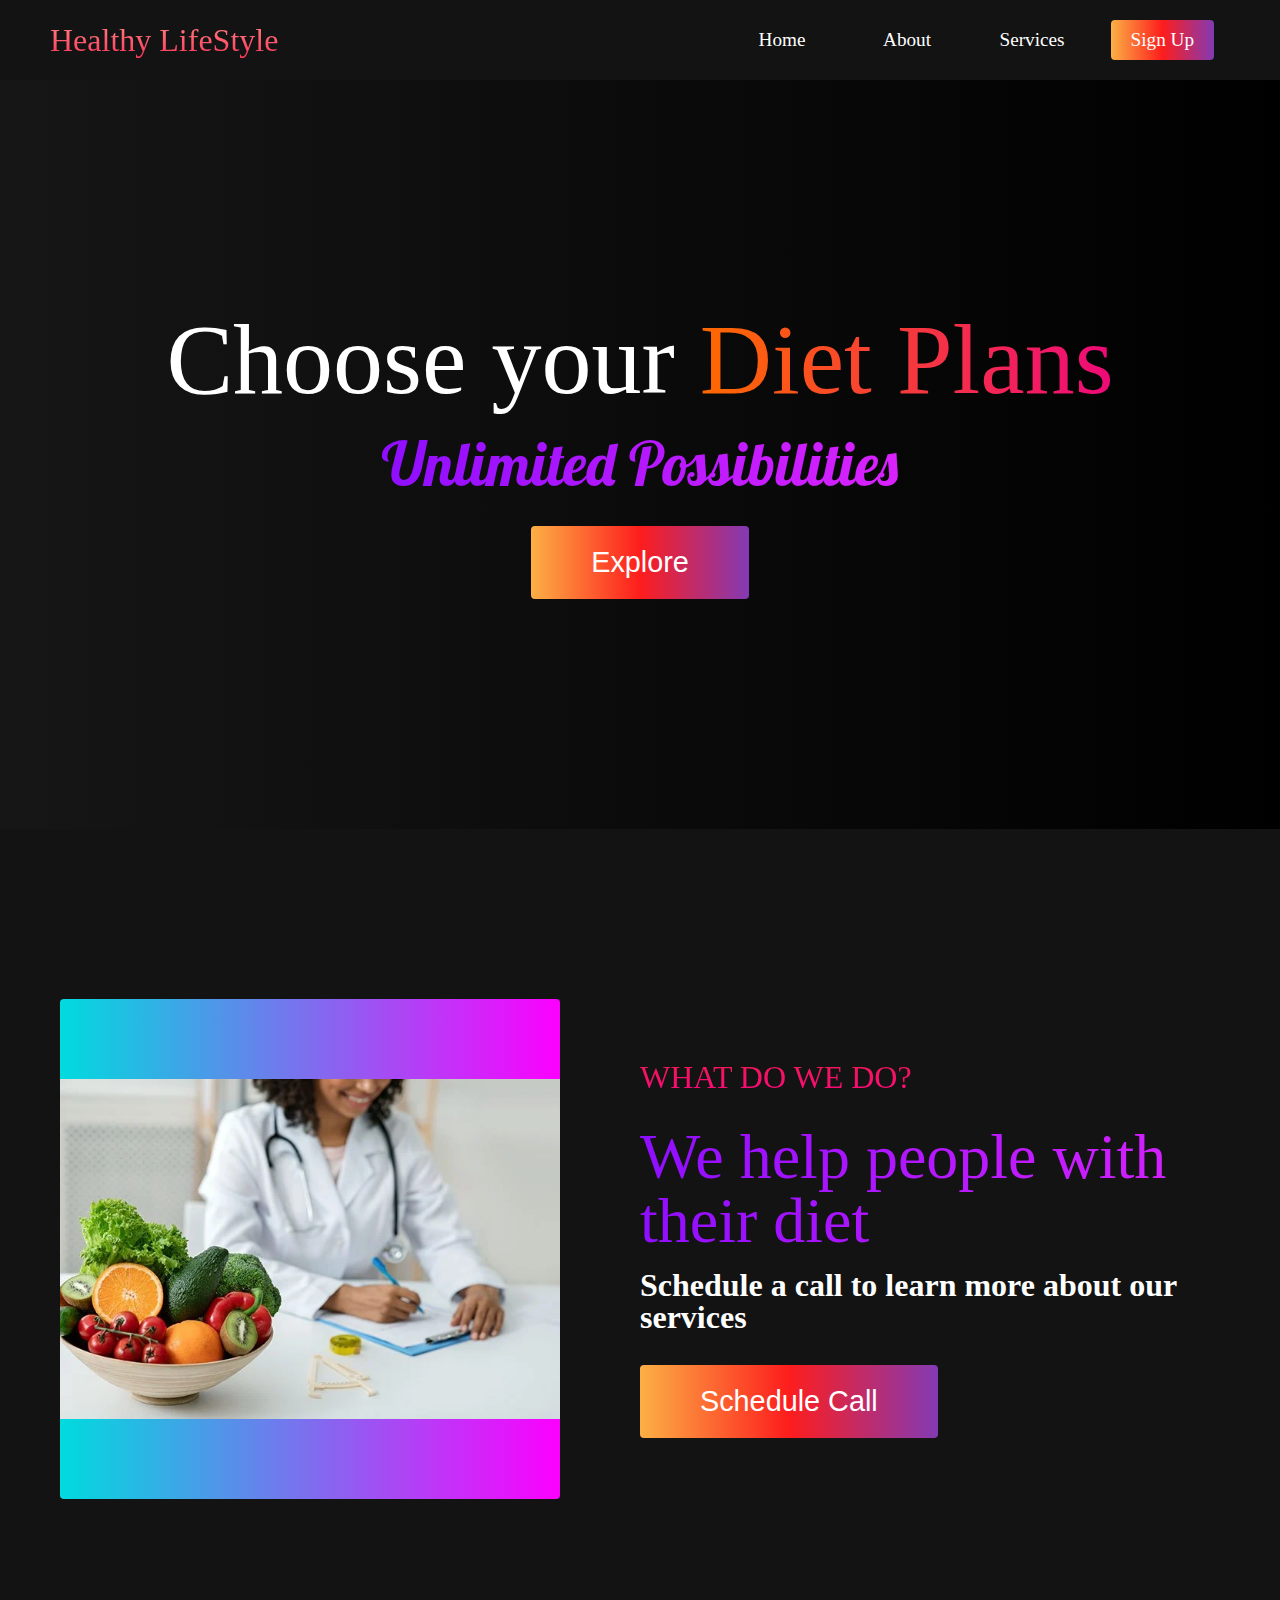
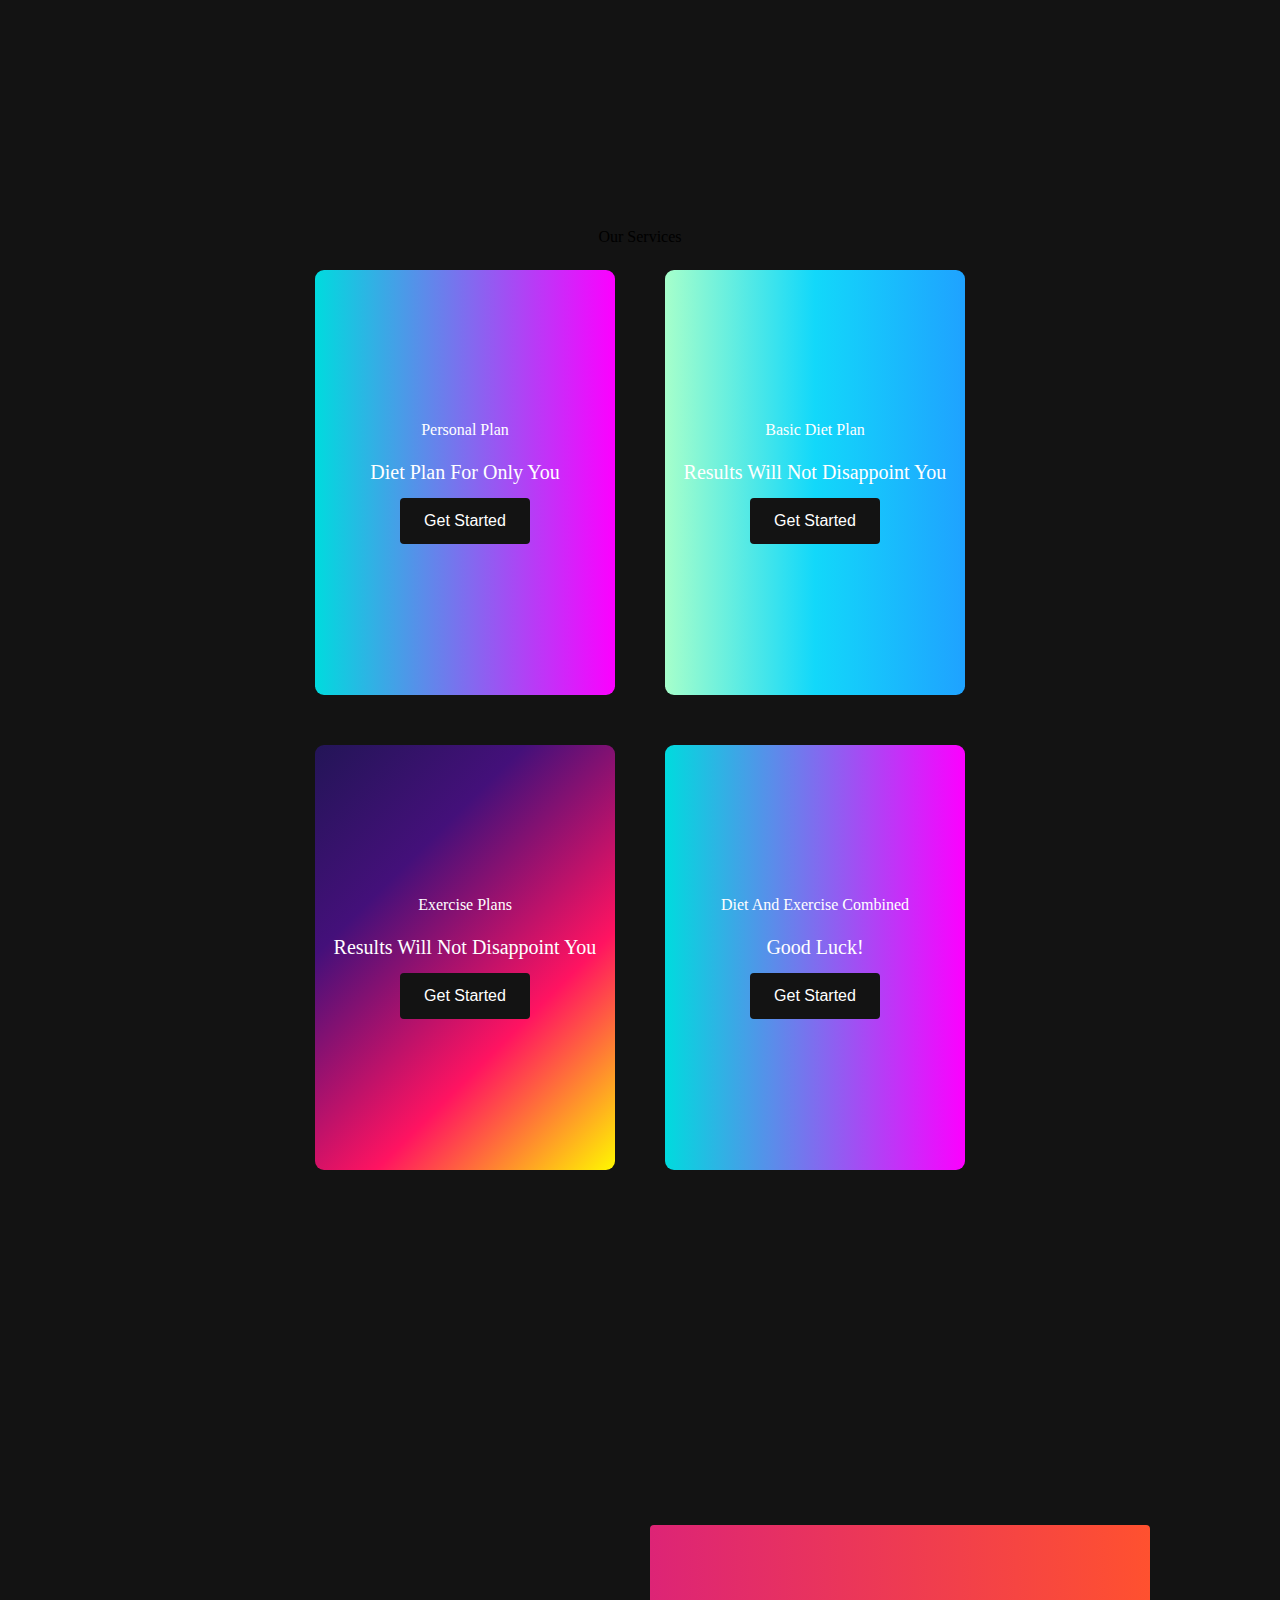
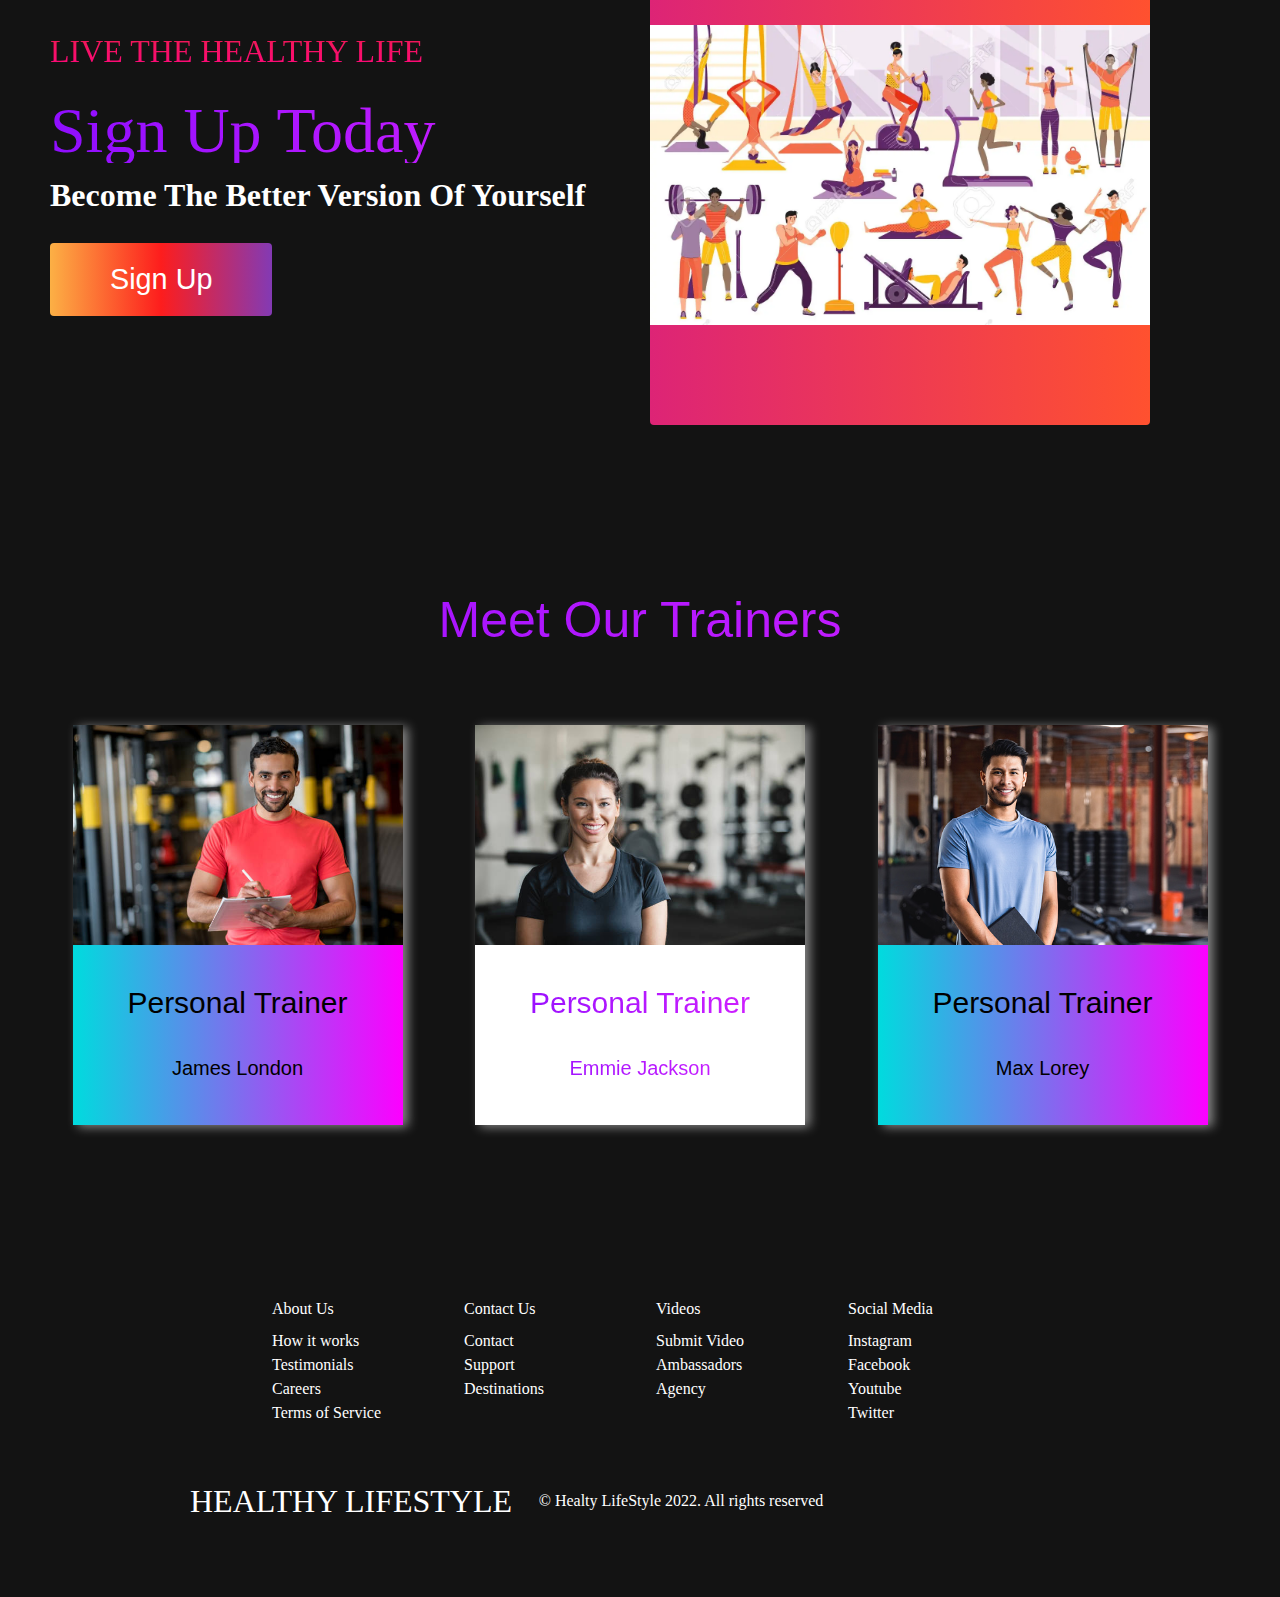
==== commit ae843773: "Update index.html" ====
--- a/index.html
+++ b/index.html
@@ -8,21 +8,22 @@
     <meta name="description" content="Healthy LifeStyle">
     <meta name="keywords" content="Diet&Exercise">
     <meta name="author" content="Gio Abgariani">
-    <meta property="og:url" content="#" />
-    <meta property="og:type" content="#" />
-    <meta property="og:title" content="#" />
-    <meta property="og:description" content="#" />
+    <meta property="og:url" content="https://github.com/Abgoo/Project-0" />
+    <meta property="og:type" content="website" />
+    <meta property="og:title" content="Healthy LifeStyle" />
+    <meta property="og:description" content="Become The Better Version Of Yourself" />
     <meta property="og:image" content="#" />
-    <title>Gio's Website Final</title>
-    <link rel="stylesheet" href="../styles/style.css" />
-    <link rel="stylesheet" href="../styles/responsive.css" />
-    <link rel="stylesheet" href="../styles/reset.css" />
+    <title>Healthy Lifestyle</title>
+    <link rel="stylesheet" href="styles/style.css" />
+    <link rel="stylesheet" href="styles/responsive.css" />
+    <link rel="stylesheet" href="styles/reset.css" />
     <link rel="stylesheet" href="https://use.fontawesome.com/releases/v5.14.0/css/all.css" integrity="sha384-HzLeBuhoNPvSl5KYnjx0BT+WB0QEEqLprO+NBkkk5gbc67FTaL7XIGa2w1L0Xbgc" crossorigin="anonymous" />
+    <link rel="icon" href="img/weblogo.webp">
 </head>
 
 <body>
     <!-- Navbar Section -->
-    <nav class="navbar">
+    <header class="navbar">
         <div class="navbar__container">
             <a href="#home" id="navbar__logo">Healthy LifeStyle</a>
             <div class="navbar__toggle" id="mobile-menu">
@@ -45,7 +46,7 @@
                 </li>
             </ul>
         </div>
-    </nav>
+    </header>
 
     <!-- Hero Section -->
     <div class="hero" id="home">
@@ -60,7 +61,7 @@
     <div class="main" id="about">
         <div class="main__container">
             <div class="main__img--container">
-                <div class="main__img--card"><img src="../img/image5.webp" alt="image"></div>
+                <div class="main__img--card"><img src="img/image5.webp" alt="image"></div>
             </div>
             <div class="main__content">
                 <h1>What do we do?</h1>
@@ -73,7 +74,7 @@
 
     <!-- Services Section -->
     <div class="services" id="services">
-        <h1>Our Services</h1>
+        <h2>Our Services</h2>
         <div class="services__wrapper">
             <div class="services__card">
                 <h2>Personal Plan</h2>
@@ -110,7 +111,7 @@
             </div>
             <div class="main__img--container">
                 <div class="main__img--card" id="card-2">
-                    <img src="../img/image3.webp" alt="img3">
+                    <img src="img/image3.webp" alt="img3">
                 </div>
             </div>
         </div>
@@ -124,19 +125,19 @@
         </div>
         <div class="flex-box">
             <div class="trainer1">
-                <img class="trainer" src="../img/trainer1.jpg" alt="trainer">
+                <img class="trainer" src="img/trainer1.jpg" alt="trainer">
                 <h4 class="personaltrainer trainer123">Personal Trainer</h4>
                 <p class="personaltrainer name">James London</p>
             </div>
 
             <div class="emmie1">
-                <img class="trainer" src="../img/trainer2.jpg" alt="trainer2">
+                <img class="trainer" src="img/trainer2.jpg" alt="trainer2">
                 <h4 class="personaltrainer trainer123 emmie">Personal Trainer</h4>
                 <p class="personaltrainer name emmie">Emmie Jackson</p>
             </div>
 
             <div class="trainer1">
-                <img class="trainer" src="../img/trainer3.jpg" alt="trainer3">
+                <img class="trainer" src="img/trainer3.jpg" alt="trainer3">
                 <h4 class="personaltrainer trainer123">Personal Trainer</h4>
                 <p class="personaltrainer name">Max Lorey</p>
             </div>
@@ -155,8 +156,8 @@
                 </div>
                 <div class="footer__link--items">
                     <h2>Contact Us</h2>
-                    <a href="">Contact</a> <a href="/">Support</a>
-                    <a href="">Destinations</a>
+                    <a href="#">Contact</a> <a href="/">Support</a>
+                    <a href="#">Destinations</a>
                 </div>
             </div>
             <div class="footer__link--wrapper">
@@ -172,7 +173,7 @@
                 </div>
             </div>
         </div>
-        <section class="social__media">
+        <div class="social__media">
             <div class="social__media--wrap">
                 <div class="footer__logo">
                     <a href="/" id="footer__logo">HEALTHY LIFESTYLE</a>
@@ -190,9 +191,9 @@
             ></a>
                 </div>
             </div>
-        </section>
+        </div>
     </footer>
-    <script src="../app.js"></script>
+    <script src="app.js"></script>
 </body>
 
 </html>--- a/styles/responsive.css
+++ b/styles/responsive.css
@@ -321,7 +321,7 @@
     }
 }
 
-@media screen and (max-width: 330px) {
+@media screen and (max-width: 395px) {
     .services__card {
         max-width: 250px;
     }
